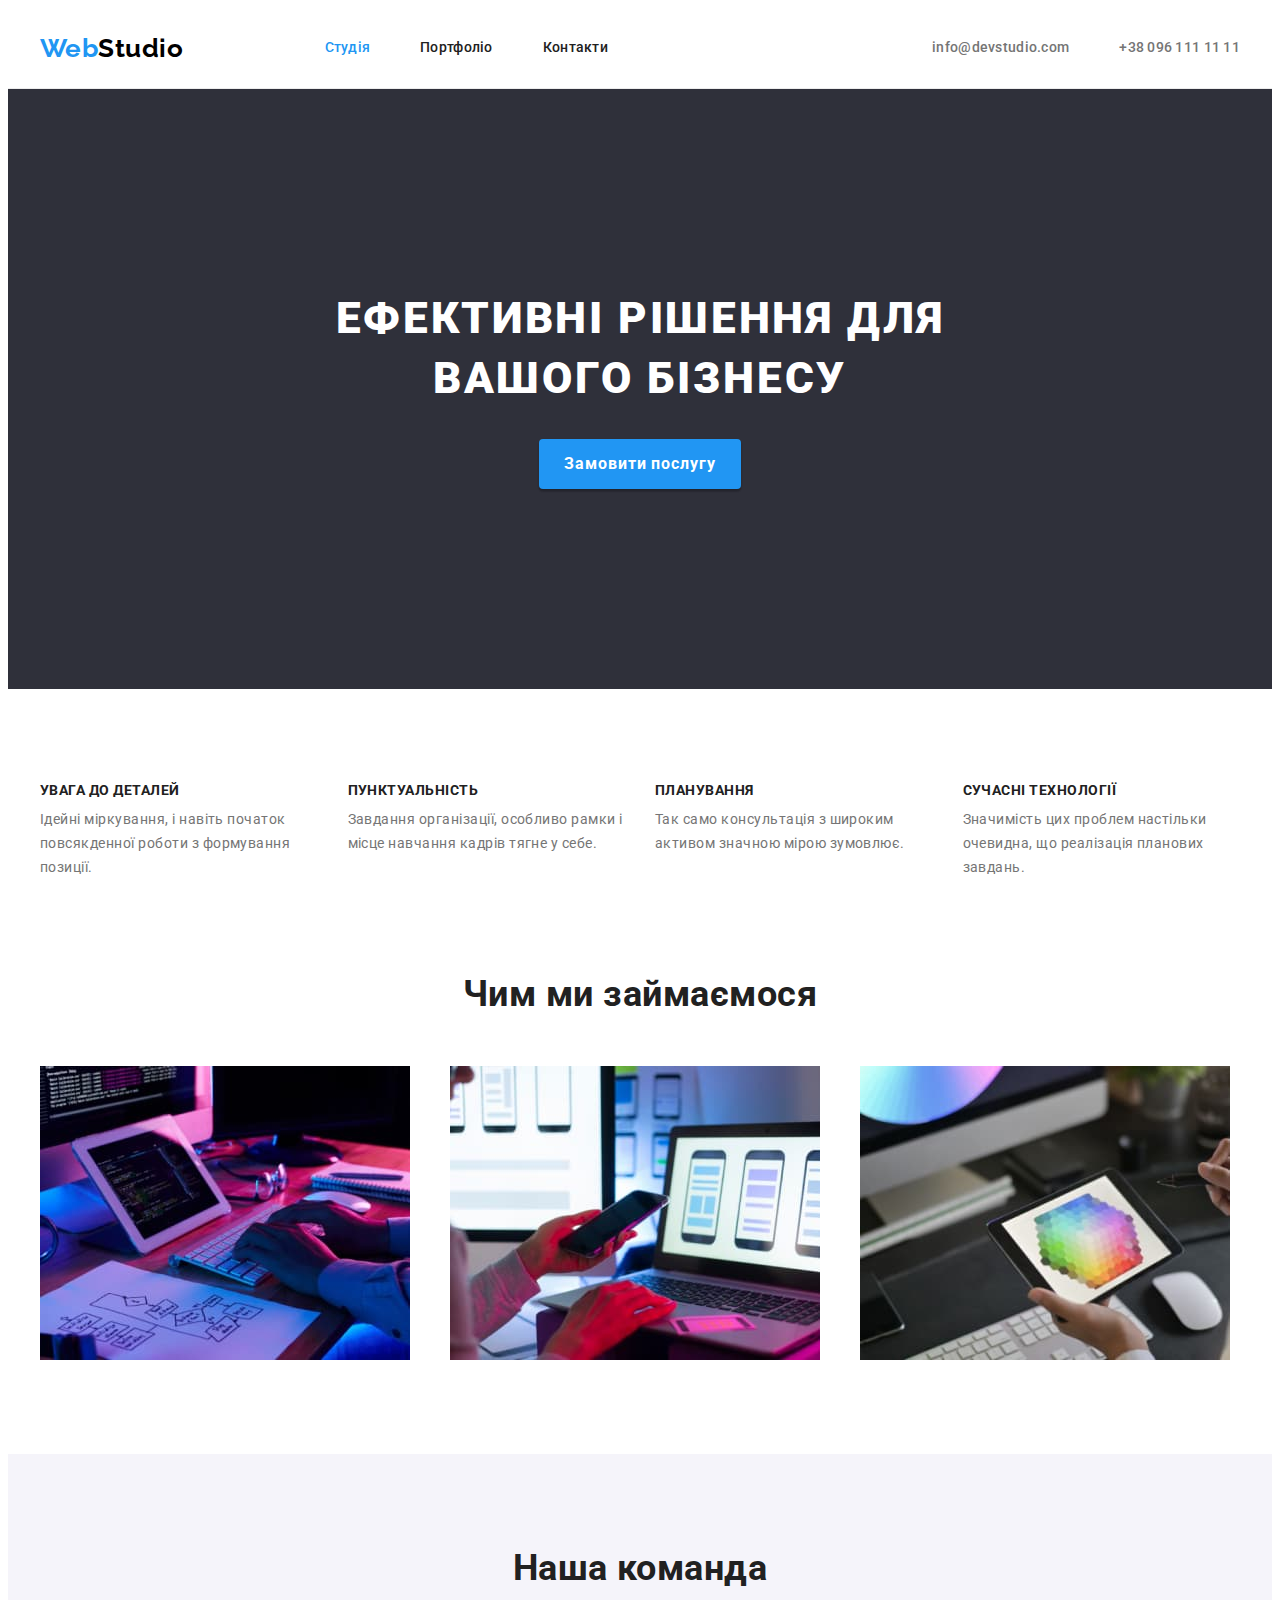
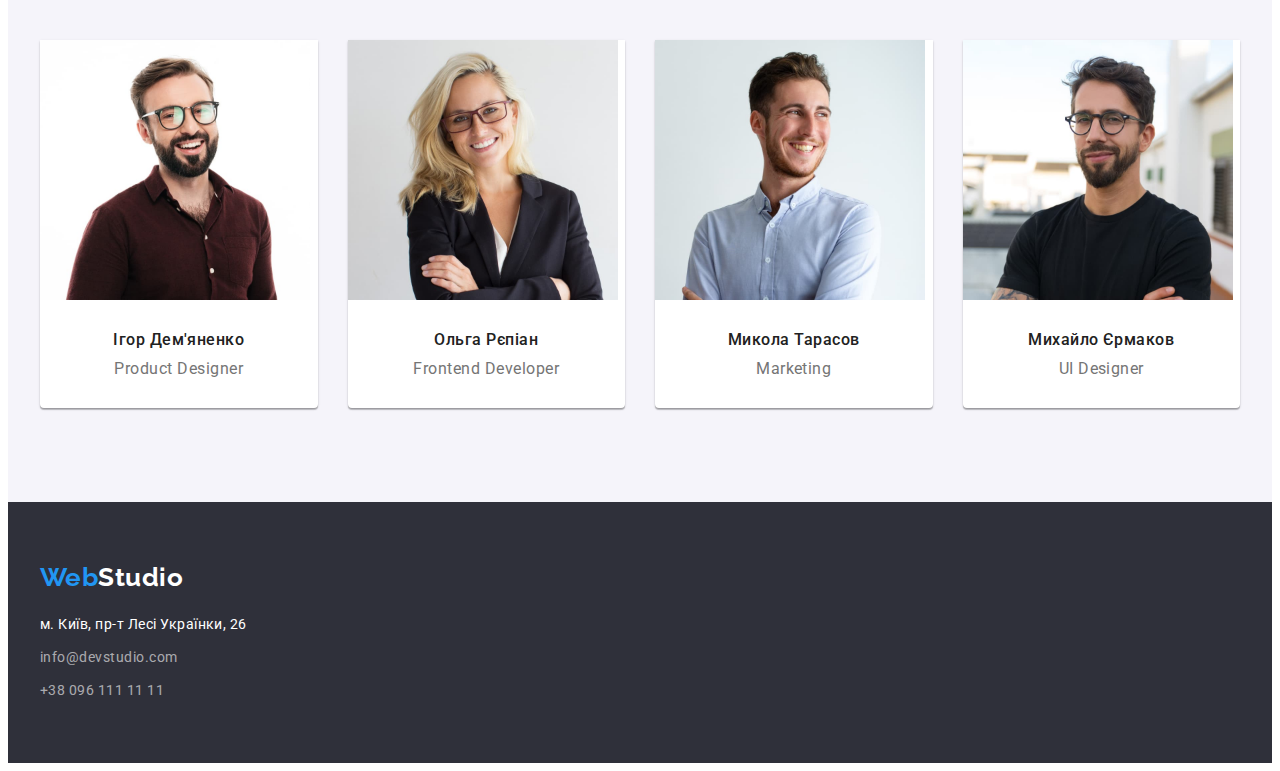
==== index.html @ 2f65e017 "Created repository" ====
<!DOCTYPE html>
<html lang="uk">
  <head>
    <meta charset="UTF-8" />
    <meta http-equiv="X-UA-Compatible" content="IE=edge" />
    <meta name="viewport" content="width=device-width, initial-scale=1.0" />
    <link rel="preconnect" href="https://fonts.googleapis.com" />
    <link rel="preconnect" href="https://fonts.gstatic.com" crossorigin />
    <link
      href="https://fonts.googleapis.com/css2?family=Raleway:wght@700&family=Roboto:wght@400;500;700;900&display=swap"
      rel="stylesheet"
    />
    <title>Студія</title>
    <link
      rel="stylesheet"
      href="https://cdnjs.cloudflare.com/ajax/libs/modern-normalize/1.1.0/modern-normalize.min.css"
      integrity="sha512-wpPYUAdjBVSE4KJnH1VR1HeZfpl1ub8YT/NKx4PuQ5NmX2tKuGu6U/JRp5y+Y8XG2tV+wKQpNHVUX03MfMFn9Q=="
      crossorigin="anonymous"
      referrerpolicy="no-referrer"
    />
    <link rel="stylesheet" href="./css/styles.css" />
  </head>
  <body>
    <header class="header">
      <div class="container page-header">
        <nav class="page-nav">
          <a href="/" class="logo"><span class="logo-start">Web</span>Studio</a>
          <ul class="site-nav list">
            <li class="item"><a href="./index.html" class="link current">Студія</a></li>
            <li class="item"><a href="./portfolio.html" class="link">Портфоліо</a></li>
            <li class="item"><a href="" class="link">Контакти</a></li>
          </ul>
        </nav>
        <ul class="contacts list">
          <li class="item">
            <a href="mailto:info@devstudio.com" class="link">info@devstudio.com</a>
          </li>
          <li class="item">
            <a href="tel:+380961111111" class="link">+38 096 111 11 11</a>
          </li>
        </ul>
      </div>
    </header>
    <main>
      <section class="hero">
        <h1 class="hero-title">Ефективні рішення для </br>вашого бізнесу</h1>
        <button type="button" class="button primary hero-btn">Замовити послугу</button>
      </section>
      <section class="section section-features">
        <div class="container">
          <h2 class="section-title visually-hidden">Наші переваги</h2>
          <ul class="features list">
            <li class="item">
              <h3 class="title">УВАГА ДО ДЕТАЛЕЙ</h3>
              <p class="text">
                Ідейні міркування, і навіть початок повсякденної роботи з формування позиції.
              </p>
            </li>
            <li class="item">
              <h3 class="title">ПУНКТУАЛЬНІСТЬ</h3>
              <p class="text">
                Завдання організації, особливо рамки і місце навчання кадрів тягне у себе.
              </p>
            </li>
            <li class="item">
              <h3 class="title">ПЛАНУВАННЯ</h3>
              <p class="text">Так само консультація з широким активом значною мірою зумовлює.</p>
            </li>
            <li class="item">
              <h3 class="title">СУЧАСНІ ТЕХНОЛОГІЇ</h3>
              <p class="text">
                Значимість цих проблем настільки очевидна, що реалізація планових завдань.
              </p>
            </li>
          </ul>
        </div>
      </section>
      <section class="section">
        <div class="container">
          <h2 class="section-title">Чим ми займаємося</h2>
          <ul class="work list">
            <li class="item">
              <img
                class="picture"
                src="./images/box-1.jpg"
                alt="Програмування"
                width="370"
                height="294"
              />
            </li>
            <li class="item">
              <img
                class="picture"
                src="./images/box-2.jpg"
                alt="Мобільні інтерфейси"
                width="370"
                height="294"
              />
            </li>
            <li class="item">
              <img
                class="picture"
                src="./images/box-3.jpg"
                alt="Палітра кольорів"
                width="370"
                height="294"
              />
            </li>
          </ul>
        </div>
      </section>
      <section class="section command">
        <div class="container">
          <h2 class="section-title">Наша команда</h2>
          <ul class="command-info list">
            <li class="item">
              <img
                class="foto"
                src="./images/photo-1.jpg"
                alt="Ігор Дем'яненко"
                width="270"
                height="260"
              />
              <div class="description">
                <h3 class="title">Ігор Дем'яненко</h3>
                <p lang="en" class="text">Product Designer</p>
              </div>
            </li>
            <li class="item">
              <img
                class="foto"
                src="./images/photo-2.jpg"
                alt="Ольга Рєпіан"
                width="270"
                height="260"
              />
              <div class="description">
                <h3 class="title">Ольга Рєпіан</h3>
                <p lang="en" class="text">Frontend Developer</p>
              </div>
            </li>
            <li class="item">
              <img
                class="foto"
                src="./images/photo-3.jpg"
                alt="Микола Тарасов"
                width="270"
                height="260"
              />
              <div class="description">
                <h3 class="title">Микола Тарасов</h3>
                <p lang="en" class="text">Marketing</p>
              </div>
            </li>
            <li class="item">
              <img
                class="foto"
                src="./images/photo-4.jpg"
                alt="Михайло Єрмаков"
                width="270"
                height="260"
              />
              <div class="description">
                <h3 class="title">Михайло Єрмаков</h3>
                <p lang="en" class="text">UI Designer</p>
              </div>
            </li>
          </ul>
        </div>
      </section>
    </main>
    <footer class="footer">
      <div class="container">
        <a href="/" class="logo"
          ><span class="logo-start">Web</span><span class="logo-end">Studio</span></a
        >
        <address class="address">
          <p class="title">м. Київ, пр-т Лесі Українки, 26</p>
          <ul class="list">
            <li class="item">
              <a href="mailto:info@devstudio.com" class="link">info@devstudio.com</a>
            </li>
            <li class="item">
              <a href="tel:+380961111111" class="link">+38 096 111 11 11</a>
            </li>
          </ul>
        </address>
      </div>
    </footer>
  </body>
</html>
---- css/styles.css ----
:root {
  --primary-text-color: #212121;
  --title-text-color: #757575;
  --accent-color: #2196F3;
  --white-color: #ffffff;
  --black-color: #000000;
  --button-color: #F5F4FA;
  --footer-color: #2F303A;
  --button-active: #188CE8;
}

body {
  color: var(--title-text-color);
  background-color: var(--white-color);
  font-family: Roboto, sans-serif;
  letter-spacing: 0.03em;
}
h1, h2, h3, h4, h5, h6, p, ul {
  margin-top: 0;
  margin-bottom: 0;
}

.container {
  margin-left: auto;
  margin-right: auto;
  padding-left: 15px;
  padding-right: 15px;
  width: 1200px;
}
.list {
  padding: 0;
  margin: 0;
  list-style: none;
}
.visually-hidden {
  position: absolute;
  white-space: nowrap;
  width: 1px;
  height: 1px;
  overflow: hidden;
  border: 0;
  padding: 0;
  clip: rect(0 0 0 0);
  clip-path: inset(50%);
  margin: -1px;
}

/* Sections */

.section {
  padding-top: 94px;
  padding-bottom: 94px;
}
.section-title {
  margin-bottom: 50px;
  color: var(--primary-text-color);
  font-weight: 700;
  font-size: 36px;
  line-height: 1.16;
  text-align: center;
}

/* Header */

.header {
  border-bottom: 1px solid #ECECEC;
}
.container.page-header {
  display: flex;
  align-items: center;
  justify-content: space-between;
}
.container > .page-nav {
  display: flex;
  justify-content: space-between;
  align-items: center;
  /* margin-right: 32px; */
  flex-basis: 50%;
}
.logo {
  color: var(--black-color);
  font-family: Raleway, sans-serif;
  font-weight: 700;
  font-size: 26px;
  line-height: 1.19;
  text-decoration: none;
}
.logo-start {
  color: var(--accent-color);
}
.logo-end {
  color: var(--white-color);
}
.site-nav.list {
  display: flex;
}
.site-nav > .item + .item {
  margin-left: 50px;
}
.site-nav > .item:last-child {
  margin-right: 32px;
}
.site-nav .link {
  display: block;
  padding-top: 32px;
  padding-bottom: 32px;

  color: var(--primary-text-color);
  font-weight: 500;
  font-size: 14px;
  line-height: 1.14;
  letter-spacing: 0.02em;
  text-decoration: none;
}
.site-nav .link:hover,
.site-nav .link:focus {
  color: var(--accent-color);
}
.site-nav .link.current {
  color: var(--accent-color);
}
.contacts.list {
  display: flex;
}
.contacts > .item + .item {
  margin-left: 50px;
}
.contacts .link {
  display: block;
  padding-top: 32px;
  padding-bottom: 32px;

  color: var(--title-text-color);
  font-weight: 500;
  font-size: 14px;
  line-height: 1.14;
  letter-spacing: 0.02em;
  text-decoration: none;
}
.contacts .link:hover,
.contacts .link:focus {
  color: var(--accent-color);
}

/* Hero */

.hero {
  padding: 200px 0;
  background-color: var(--footer-color);
  text-align: center;
}

.hero-title {
  margin-top: 0;
  margin-bottom: 30px;
  color: var(--white-color);
  background-color: var(--footer-color);
  font-weight: 900;
  font-size: 44px;
  line-height: 1.36;
  text-align: center;
  letter-spacing: 0.06em;
  text-transform: uppercase;
}

/* Features */

.section-features {
  padding-bottom: 0;
}
.features {
  display: flex;
}
.features>.item {
  flex-basis: calc((100% - 90px) / 4);
  margin-right: 30px;
}
.features>.item:nth-child(4n) {
  margin-right: 0;
}
.features .title {
  margin-bottom: 10px;
  color: var(--primary-text-color);
  font-weight: 700;
  font-size: 14px;
  line-height: 1.14;
  text-transform: uppercase;
}
.features .text {
  font-size: 14px;
  line-height: 1.71;
}

/* Work */

.work {
  display: flex;
}
.work>.item {
  flex-basis: calc((100% - 60px) / 3);
  margin-right: 30px;
}
.work>.item:nth-child(3n) {
  margin-right: 0;
}
.work .picture {
  display: block;
}


/* Command */

.command {
  background-color: var(--button-color);
}
.command-info {
  display: flex;
}
.command-info>.item {
  flex-basis: calc((100% - 90px) / 4);
  margin-right: 30px;
  background: var(--white-color);
  box-shadow: 0px 1px 3px rgba(0, 0, 0, 0.12), 0px 1px 1px rgba(0, 0, 0, 0.14), 0px 2px 1px rgba(0, 0, 0, 0.2);
  border-radius: 0px 0px 4px 4px;
}
.command-info>.item:nth-child(4n) {
  margin-right: 0;
}
.command-info .description {
  padding: 30px 0px;
}
.command-info .foto {
  display: block;
}
.command-info .title {
  margin-bottom: 10px;
  color: var(--primary-text-color);
  font-weight: 500;
  font-size: 16px;
  line-height: 1.19;
  text-align: center;
}
.command-info .text {
  font-size: 16px;
  line-height: 1.19;
  text-align: center;
}

/* Footer */

.footer {
  padding-top: 60px;
  padding-bottom: 60px;
  background-color: var(--footer-color);
}
.footer .logo {
  display: inline-block;
  margin-bottom: 20px;
}
.address .title {
  margin-bottom: 9px;
  color: var(--white-color);
  font-style: normal;
  font-size: 14px;
  line-height: 1.71;
}
.address .item {
  display: block;
}
.address .item + .item {
  margin-top: 9px;
}
.address .link {
  color: rgba(255, 255, 255, 0.6);
  font-style: normal;
  font-size: 14px;
  line-height: 1.71;
  text-decoration: none;
}
.address .link:hover,
.address .link:focus {
  color: var(--accent-color);
}


/* Button */

.button {
  font-family: inherit;
  font-weight: 500;
  font-size: 16px;
  line-height: 1.62;
  cursor: pointer;
  border: none;
  border-radius: 4px;
  padding-top: 6px;
  padding-bottom: 6px;
  text-align: center;
}
.button.primary {
  color: var(--white-color);
  background-color: var(--accent-color);
  padding-left: 25px;
  padding-right: 25px;
  box-shadow: 0px 3px 1px rgba(0, 0, 0, 0.1), 0px 1px 2px rgba(0, 0, 0, 0.08), 0px 2px 2px rgba(0, 0, 0, 0.12);
}
.button.secondary {
  color: var(--primary-text-color);
  background-color: var(--button-color);
  padding-left: 22px;
  padding-right: 22px;
}
.button.secondary:hover,
.button.secondary:focus {
  color: var(--white-color);
  background-color: var(--accent-color);
  box-shadow: 0px 3px 1px rgba(0, 0, 0, 0.1), 0px 1px 2px rgba(0, 0, 0, 0.08), 0px 2px 2px rgba(0, 0, 0, 0.12);
}
.hero-btn {
  font-weight: 700;
  font-size: 16px;
  line-height: 1.87;
  letter-spacing: 0.06em;
  padding: 10px 32px;
}
.hero-btn:hover,
.hero-btn:focus {
  background-color: #188CE8;
}

/* Filter */

.filter {
  display: flex;
  justify-content: center;
  margin-bottom: 50px;
}
.filter>.item {
  margin-right: 8px;
}
.filter>.item:nth-child(5n) {
  margin-right: 0;
}
.project {
  display: flex;
  flex-wrap: wrap;
}
.project>.item {
  flex-basis: calc((100% - 60px) / 3);
  margin-right: 30px;
  margin-bottom: 30px;
}
.project>.item:nth-child(3n) {
  margin-right: 0;
}
.project>.item:nth-last-child(-n + 3) {
  margin-bottom: 0;
}
.project .link {
  text-decoration: none;
}
.project .picture {
  display: block;
}
.project .description {
  padding: 20px 24px;
  border-right: 1px solid #eeeeee;
  border-bottom: 1px solid #eeeeee;
  border-left: 1px solid #eeeeee;
  /* border: 1px solid #EEEEEE; */
}
.project .title {
  margin-bottom: 4px;
  color: var(--primary-text-color);
  font-weight: 700;
  font-size: 18px;
  line-height: 2;
  letter-spacing: 0.06em;
}
.project .product {
  color: var(--title-text-color);
  font-size: 16px;
  line-height: 1.87;
}
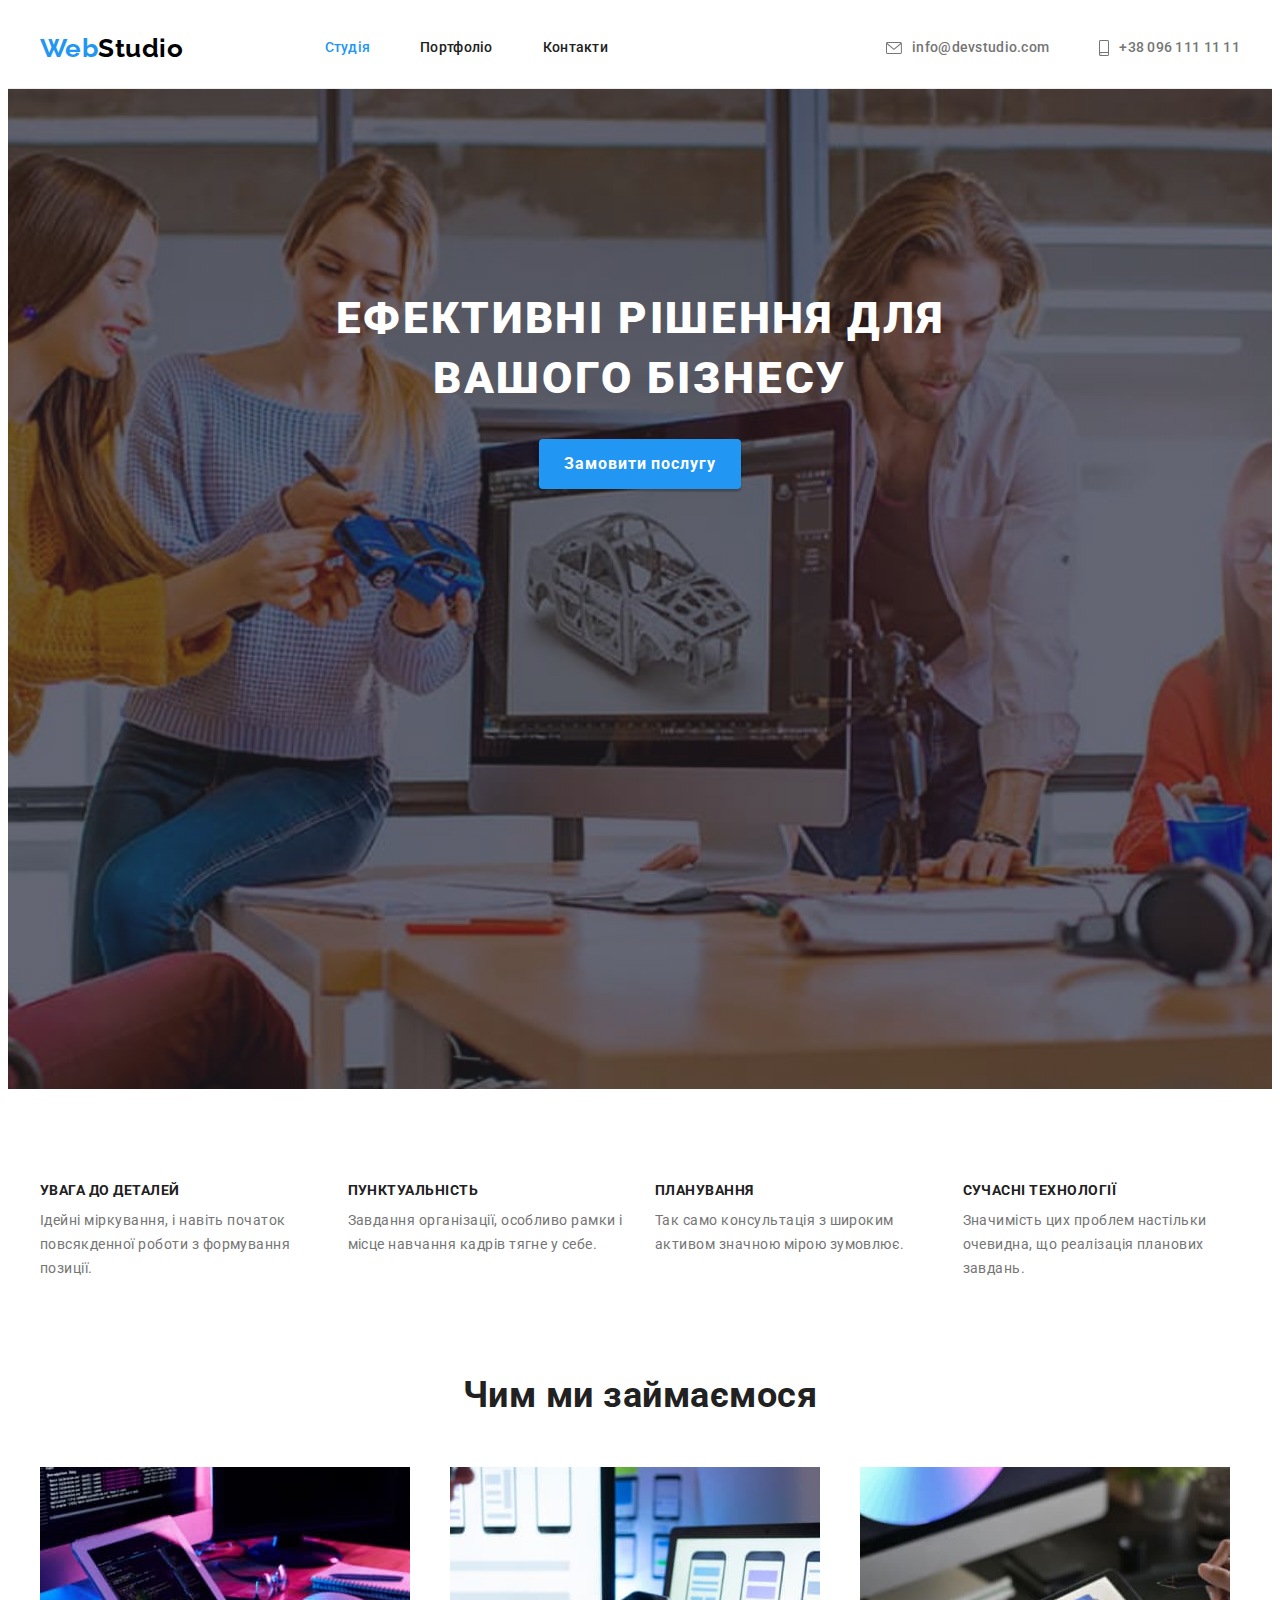
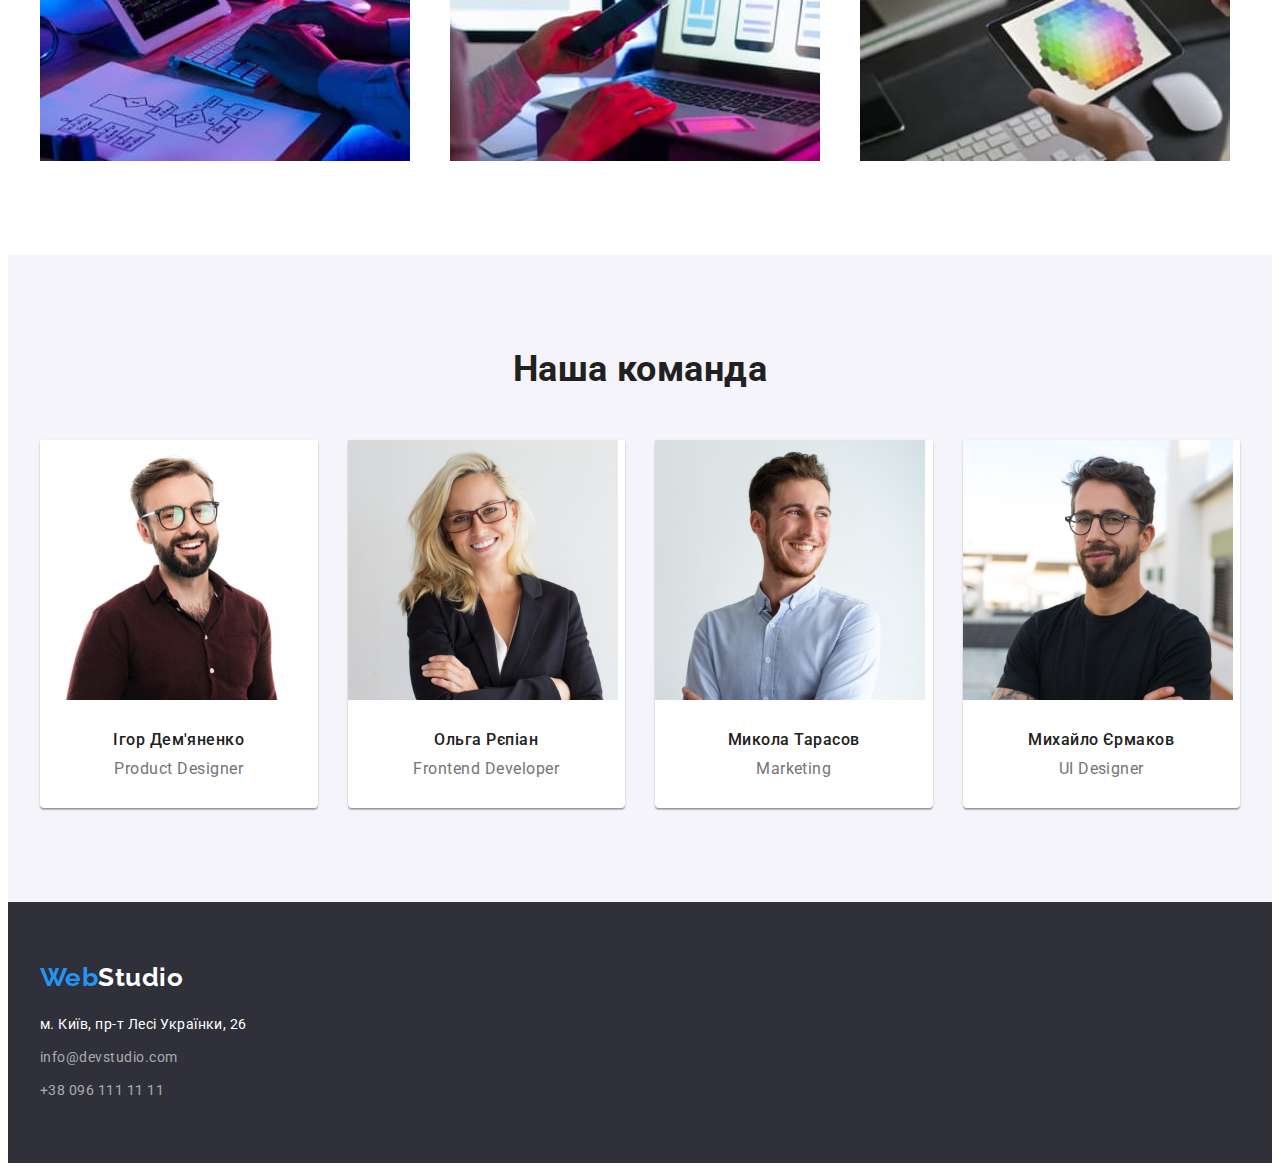
==== commit fa2c979e: "add svg header" ====
--- a/index.html
+++ b/index.html
@@ -33,10 +33,16 @@
         </nav>
         <ul class="contacts list">
           <li class="item">
-            <a href="mailto:info@devstudio.com" class="link">info@devstudio.com</a>
+            <a href="mailto:info@devstudio.com" class="link">
+              <svg class="item-icon" width="16" height="12">
+                <use href="./images/symbol-defs.svg#envelope"></use>
+              </svg>info@devstudio.com</a>
           </li>
           <li class="item">
-            <a href="tel:+380961111111" class="link">+38 096 111 11 11</a>
+            <a href="tel:+380961111111" class="link">
+              <svg class="item-icon" width="10" height="16">
+                <use href="./images/symbol-defs.svg#smartphone"></use>
+              </svg>+38 096 111 11 11</a>
           </li>
         </ul>
       </div>
--- a/css/styles.css
+++ b/css/styles.css
@@ -126,9 +126,10 @@
   margin-left: 50px;
 }
 .contacts .link {
-  display: block;
+  display: flex;
   padding-top: 32px;
   padding-bottom: 32px;
+  align-items: center;
 
   color: var(--title-text-color);
   font-weight: 500;
@@ -141,10 +142,26 @@
 .contacts .link:focus {
   color: var(--accent-color);
 }
+.item-icon {
+  margin-right: 10px;
+  fill: var(--title-text-color);
+}
+.item-icon:hover,
+.item-icon:focus {
+  fill: var(--accent-color);
+}
 
 /* Hero */
 
 .hero {
+  max-width: 1600px;
+  height: 600px;
+  margin-left: auto;
+  margin-right: auto;
+  background-image: linear-gradient(to right, rgba(47, 48, 58, 0.4), rgba(47, 48, 58, 0.4)), url(../images/hero-bg.jpg);
+  background-repeat: no-repeat;
+  background-position: center;
+  background-size: cover;
   padding: 200px 0;
   background-color: var(--footer-color);
   text-align: center;
@@ -154,7 +171,6 @@
   margin-top: 0;
   margin-bottom: 30px;
   color: var(--white-color);
-  background-color: var(--footer-color);
   font-weight: 900;
   font-size: 44px;
   line-height: 1.36;
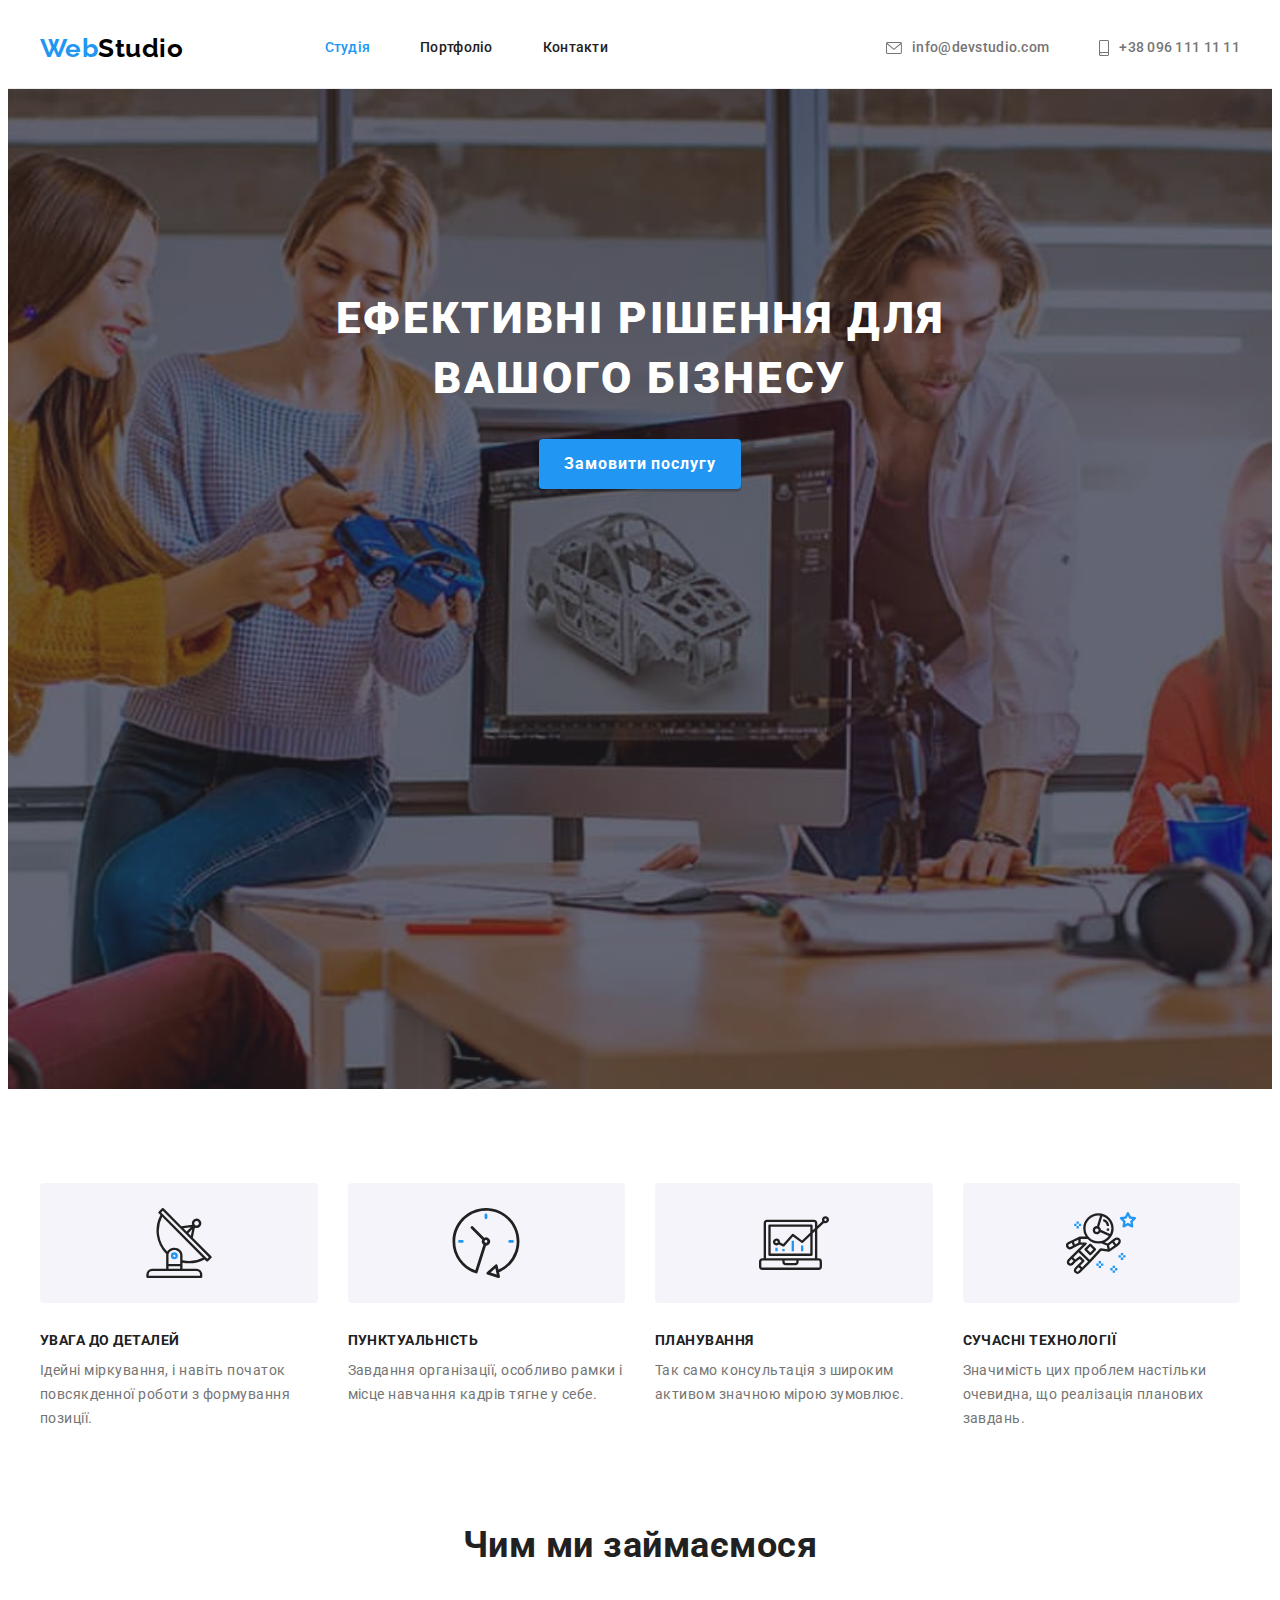
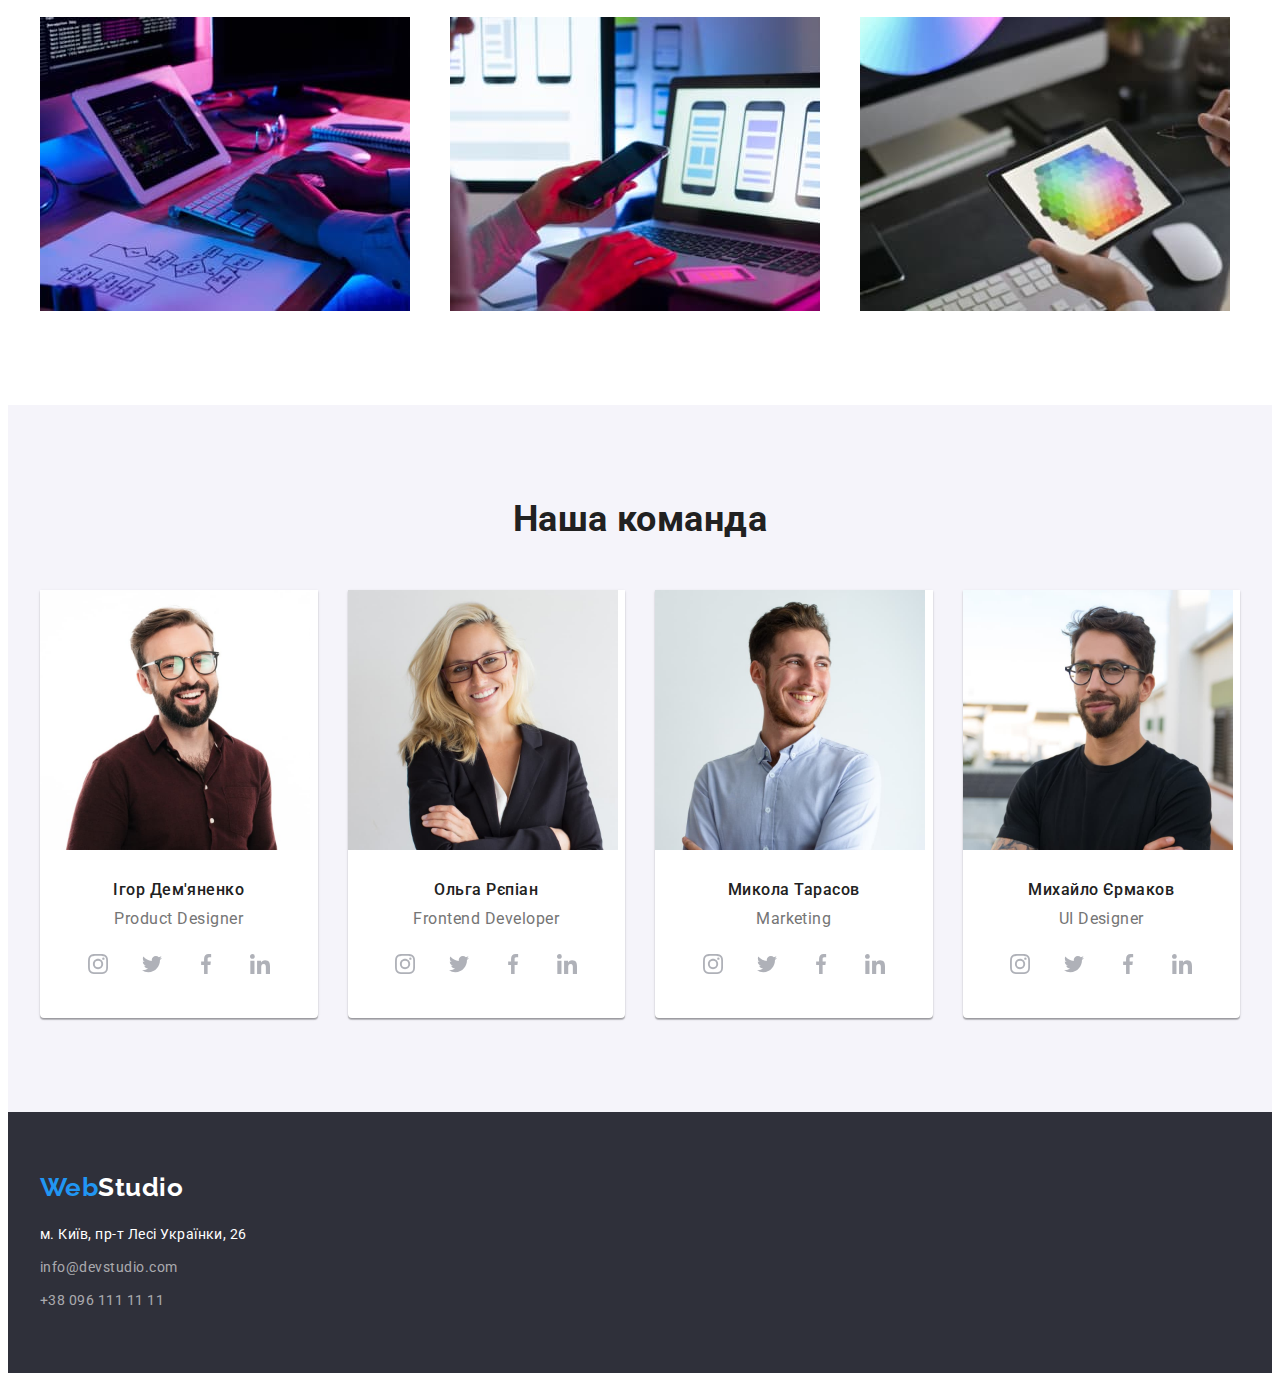
==== commit 794862ba: "add sical" ====
--- a/index.html
+++ b/index.html
@@ -34,13 +34,13 @@
         <ul class="contacts list">
           <li class="item">
             <a href="mailto:info@devstudio.com" class="link">
-              <svg class="item-icon" width="16" height="12">
+              <svg class="icon" width="16" height="12">
                 <use href="./images/symbol-defs.svg#envelope"></use>
               </svg>info@devstudio.com</a>
           </li>
           <li class="item">
             <a href="tel:+380961111111" class="link">
-              <svg class="item-icon" width="10" height="16">
+              <svg class="icon" width="10" height="16">
                 <use href="./images/symbol-defs.svg#smartphone"></use>
               </svg>+38 096 111 11 11</a>
           </li>
@@ -57,22 +57,42 @@
           <h2 class="section-title visually-hidden">Наші переваги</h2>
           <ul class="features list">
             <li class="item">
+              <div class="icon-bg">
+                <svg class="icon" width="70" height="70">
+                  <use href="./images/symbol-defs.svg#antenna"></use>
+                </svg>
+              </div>
               <h3 class="title">УВАГА ДО ДЕТАЛЕЙ</h3>
               <p class="text">
                 Ідейні міркування, і навіть початок повсякденної роботи з формування позиції.
               </p>
             </li>
             <li class="item">
+              <div class="icon-bg">
+                <svg class="icon" width="70" height="70">
+                  <use href="./images/symbol-defs.svg#clock"></use>
+                </svg>
+              </div>
               <h3 class="title">ПУНКТУАЛЬНІСТЬ</h3>
               <p class="text">
                 Завдання організації, особливо рамки і місце навчання кадрів тягне у себе.
               </p>
             </li>
             <li class="item">
+              <div class="icon-bg">
+                <svg class="icon" width="70" height="70">
+                  <use href="./images/symbol-defs.svg#diagram"></use>
+                </svg>
+              </div>
               <h3 class="title">ПЛАНУВАННЯ</h3>
               <p class="text">Так само консультація з широким активом значною мірою зумовлює.</p>
             </li>
             <li class="item">
+              <div class="icon-bg">
+                <svg class="icon" width="70" height="70">
+                  <use href="./images/symbol-defs.svg#astronaut"></use>
+                </svg>
+              </div>
               <h3 class="title">СУЧАСНІ ТЕХНОЛОГІЇ</h3>
               <p class="text">
                 Значимість цих проблем настільки очевидна, що реалізація планових завдань.
@@ -130,6 +150,42 @@
               <div class="description">
                 <h3 class="title">Ігор Дем'яненко</h3>
                 <p lang="en" class="text">Product Designer</p>
+                <ul class="social list">
+                  <li class="item">
+                    <a href="#">
+                      <svg class="icon" width="20" height="20">
+                        <use href="./images/symbol-defs.svg#instagram"></use>
+                      </svg>
+                    </a>
+                  </li>
+                  <li class="item">
+                    <a href="#">
+                      <div class="bg-icon">
+                        <svg class="icon" width="20" height="20">
+                          <use href="./images/symbol-defs.svg#twitter"></use>
+                        </svg>
+                      </div>
+                    </a>
+                  </li>
+                  <li class="item">
+                    <a href="#">
+                      <div class="bg-icon">
+                        <svg class="icon" width="20" height="20">
+                          <use href="./images/symbol-defs.svg#facebook"></use>
+                        </svg>
+                      </div>
+                    </a>
+                  </li>
+                  <li class="item">
+                    <a href="#">
+                      <div class="bg-icon">
+                        <svg class="icon" width="20" height="20">
+                          <use href="./images/symbol-defs.svg#linkedin"></use>
+                        </svg>
+                      </div>
+                    </a>
+                  </li>
+                </ul>
               </div>
             </li>
             <li class="item">
@@ -143,6 +199,42 @@
               <div class="description">
                 <h3 class="title">Ольга Рєпіан</h3>
                 <p lang="en" class="text">Frontend Developer</p>
+                <ul class="social list">
+                  <li class="item">
+                    <a href="#">
+                      <svg class="icon" width="20" height="20">
+                        <use href="./images/symbol-defs.svg#instagram"></use>
+                      </svg>
+                    </a>
+                  </li>
+                  <li class="item">
+                    <a href="#">
+                      <div class="bg-icon">
+                        <svg class="icon" width="20" height="20">
+                          <use href="./images/symbol-defs.svg#twitter"></use>
+                        </svg>
+                      </div>
+                    </a>
+                  </li>
+                  <li class="item">
+                    <a href="#">
+                      <div class="bg-icon">
+                        <svg class="icon" width="20" height="20">
+                          <use href="./images/symbol-defs.svg#facebook"></use>
+                        </svg>
+                      </div>
+                    </a>
+                  </li>
+                  <li class="item">
+                    <a href="#">
+                      <div class="bg-icon">
+                        <svg class="icon" width="20" height="20">
+                          <use href="./images/symbol-defs.svg#linkedin"></use>
+                        </svg>
+                      </div>
+                    </a>
+                  </li>
+                </ul>
               </div>
             </li>
             <li class="item">
@@ -156,6 +248,42 @@
               <div class="description">
                 <h3 class="title">Микола Тарасов</h3>
                 <p lang="en" class="text">Marketing</p>
+                <ul class="social list">
+                  <li class="item">
+                    <a href="#">
+                      <svg class="icon" width="20" height="20">
+                        <use href="./images/symbol-defs.svg#instagram"></use>
+                      </svg>
+                    </a>
+                  </li>
+                  <li class="item">
+                    <a href="#">
+                      <div class="bg-icon">
+                        <svg class="icon" width="20" height="20">
+                          <use href="./images/symbol-defs.svg#twitter"></use>
+                        </svg>
+                      </div>
+                    </a>
+                  </li>
+                  <li class="item">
+                    <a href="#">
+                      <div class="bg-icon">
+                        <svg class="icon" width="20" height="20">
+                          <use href="./images/symbol-defs.svg#facebook"></use>
+                        </svg>
+                      </div>
+                    </a>
+                  </li>
+                  <li class="item">
+                    <a href="#">
+                      <div class="bg-icon">
+                        <svg class="icon" width="20" height="20">
+                          <use href="./images/symbol-defs.svg#linkedin"></use>
+                        </svg>
+                      </div>
+                    </a>
+                  </li>
+                </ul>
               </div>
             </li>
             <li class="item">
@@ -169,6 +297,42 @@
               <div class="description">
                 <h3 class="title">Михайло Єрмаков</h3>
                 <p lang="en" class="text">UI Designer</p>
+                <ul class="social list">
+                  <li class="item">
+                    <a href="#">
+                      <svg class="icon" width="20" height="20">
+                        <use href="./images/symbol-defs.svg#instagram"></use>
+                      </svg>
+                    </a>
+                  </li>
+                  <li class="item">
+                    <a href="#">
+                      <div class="bg-icon">
+                        <svg class="icon" width="20" height="20">
+                          <use href="./images/symbol-defs.svg#twitter"></use>
+                        </svg>
+                      </div>
+                    </a>
+                  </li>
+                  <li class="item">
+                    <a href="#">
+                      <div class="bg-icon">
+                        <svg class="icon" width="20" height="20">
+                          <use href="./images/symbol-defs.svg#facebook"></use>
+                        </svg>
+                      </div>
+                    </a>
+                  </li>
+                  <li class="item">
+                    <a href="#">
+                      <div class="bg-icon">
+                        <svg class="icon" width="20" height="20">
+                          <use href="./images/symbol-defs.svg#linkedin"></use>
+                        </svg>
+                      </div>
+                    </a>
+                  </li>
+                </ul>
               </div>
             </li>
           </ul>
--- a/css/styles.css
+++ b/css/styles.css
@@ -7,6 +7,7 @@
   --button-color: #F5F4FA;
   --footer-color: #2F303A;
   --button-active: #188CE8;
+  --icon-color: #AFB1B8;
 }
 
 body {
@@ -142,12 +143,12 @@
 .contacts .link:focus {
   color: var(--accent-color);
 }
-.item-icon {
+.icon {
   margin-right: 10px;
   fill: var(--title-text-color);
 }
-.item-icon:hover,
-.item-icon:focus {
+.link .icon:hover,
+.link .icon:focus {
   fill: var(--accent-color);
 }
 
@@ -194,6 +195,19 @@
 .features>.item:nth-child(4n) {
   margin-right: 0;
 }
+.features .icon-bg {
+  display: flex;
+  justify-content: center;
+  padding-top: 25px;
+  padding-bottom: 25px;
+  margin-bottom: 30px;
+  border-radius: 4px;
+  background-color: var(--button-color);
+}
+.features .icon {
+  display: inline-block;
+  margin-right: 0;
+}
 .features .title {
   margin-bottom: 10px;
   color: var(--primary-text-color);
@@ -257,11 +271,40 @@
   text-align: center;
 }
 .command-info .text {
+  margin-bottom: 16px;
   font-size: 16px;
   line-height: 1.19;
   text-align: center;
 }
-
+.social {
+  display: flex;
+  justify-content: center;
+}
+.social>.item {
+  display: flex;
+  justify-content: center;
+  align-items: center;
+  width: 44px;
+  height: 44px;
+  margin-right: 10px;
+}
+.social>.item:nth-child(4n) {
+  margin-right: 0;
+}
+.social>.item:hover,
+.social>.item:focus {
+  background-color: var(--accent-color);
+  border-radius: 75px;
+  cursor: pointer;
+}
+.social .icon {
+  fill: var(--icon-color);
+  margin: 0;
+}
+.social .icon:hover,
+.social .icon:focus {
+  fill: var(--white-color);
+}
 /* Footer */
 
 .footer {
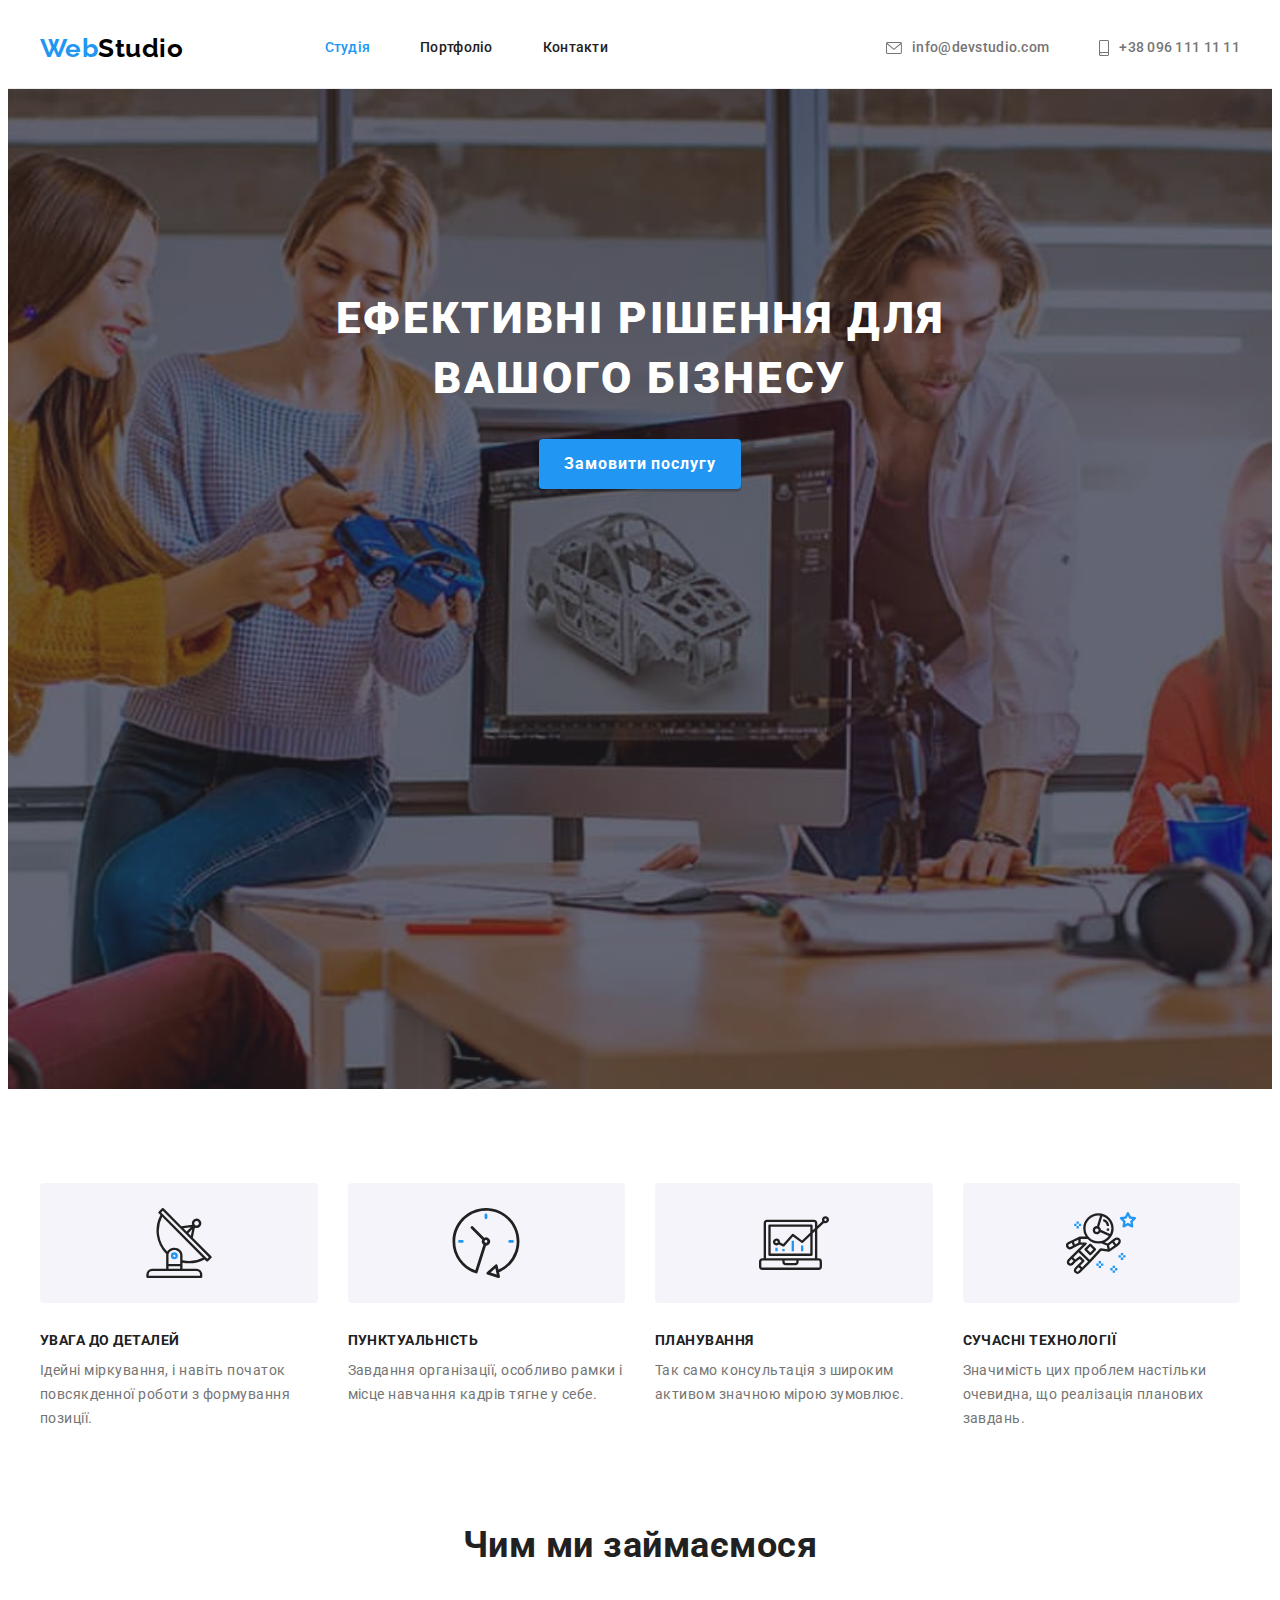
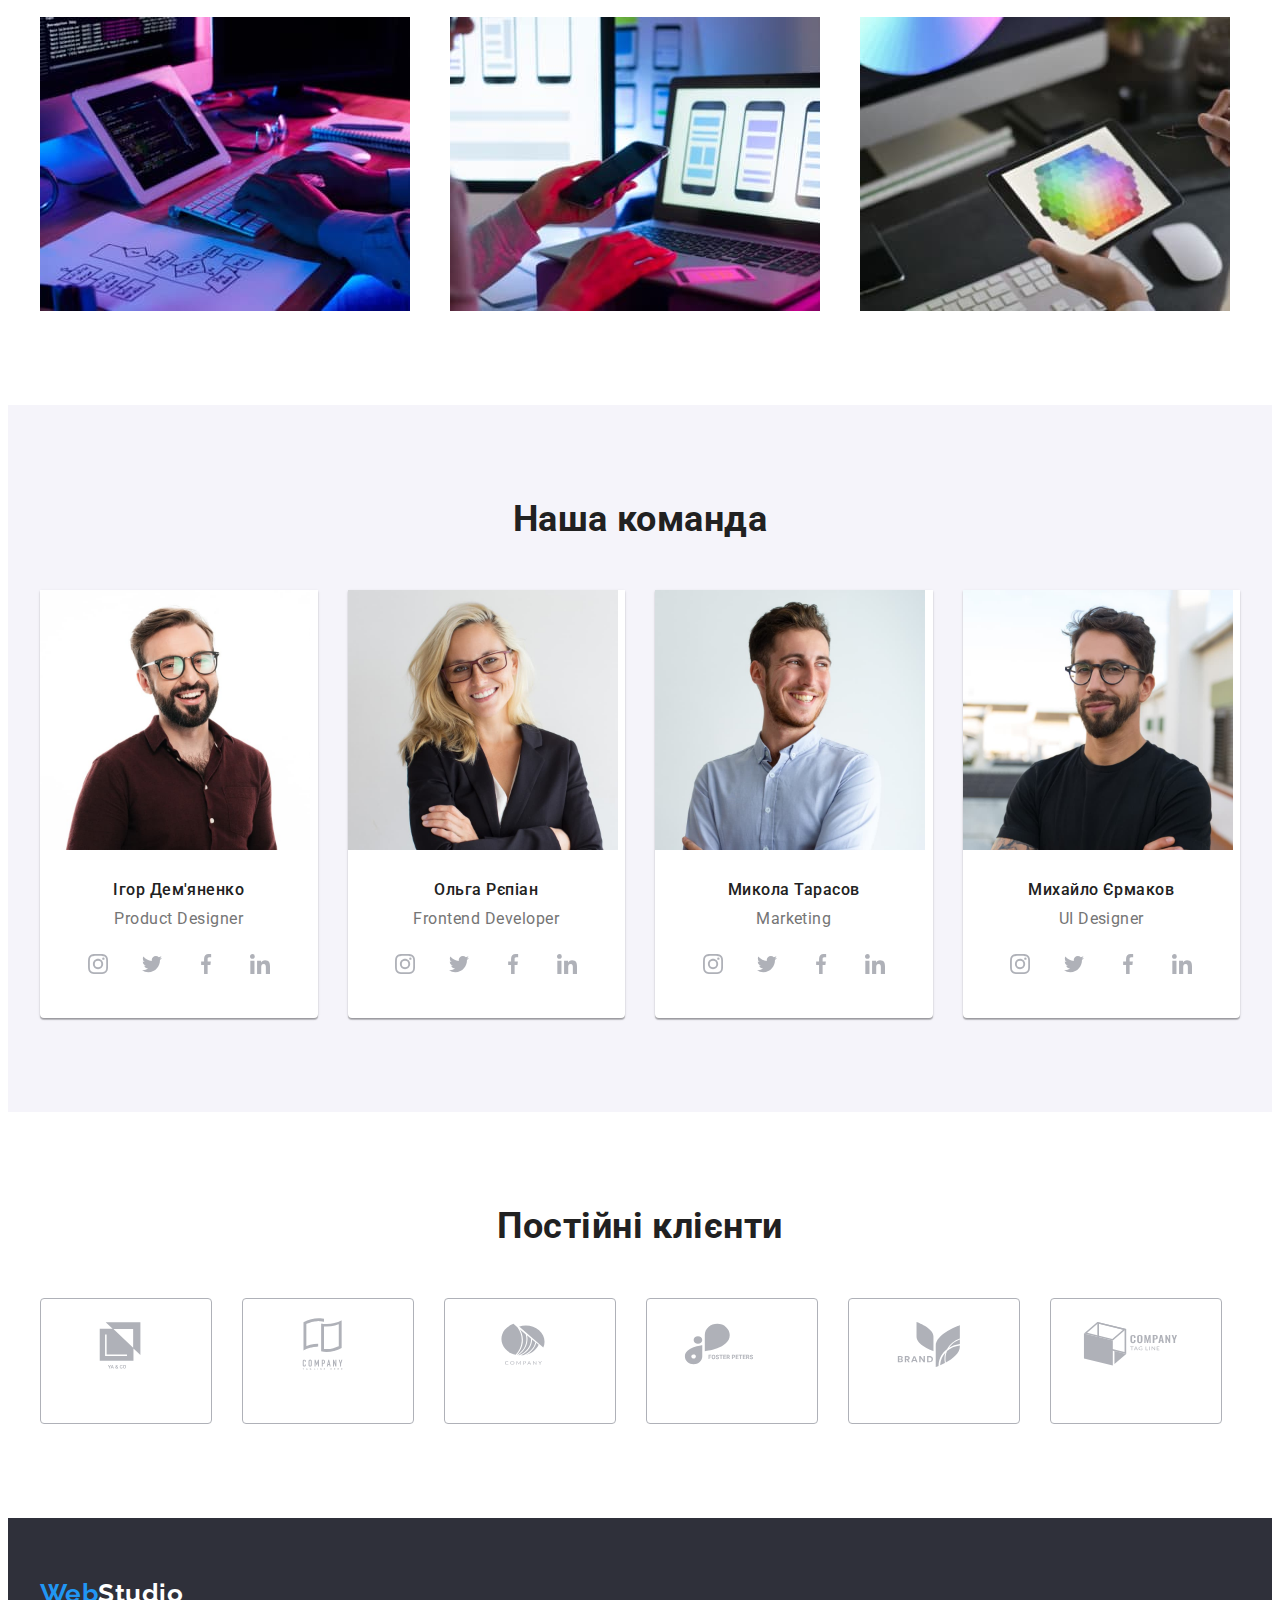
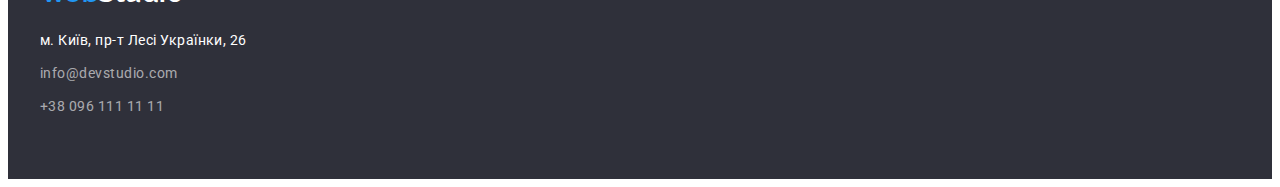
==== commit 572ba937: "add section clients" ====
--- a/index.html
+++ b/index.html
@@ -49,7 +49,7 @@
     </header>
     <main>
       <section class="hero">
-        <h1 class="hero-title">Ефективні рішення для </br>вашого бізнесу</h1>
+        <h1 class="hero-title">Ефективні рішення для</br>вашого бізнесу</h1>
         <button type="button" class="button primary hero-btn">Замовити послугу</button>
       </section>
       <section class="section section-features">
@@ -334,6 +334,55 @@
                   </li>
                 </ul>
               </div>
+            </li>
+          </ul>
+        </div>
+      </section>
+      <section class="section clients">
+        <div class="container">
+          <h2 class="section-title">Постійні клієнти</h2>
+          <ul class="clients-list list">
+            <li class="item">
+              <a href="#">
+                <svg class="icon" width="106" height="60">
+                  <use href="./images/symbol-defs.svg#client-1"></use>
+                </svg>
+              </a>
+            </li>
+            <li class="item">
+              <a href="#">
+                <svg class="icon" width="106" height="60">
+                  <use href="./images/symbol-defs.svg#client-2"></use>
+                </svg>
+              </a>
+            </li>
+            <li class="item">
+              <a href="#">
+                <svg class="icon" width="106" height="60">
+                  <use href="./images/symbol-defs.svg#client-3"></use>
+                </svg>
+              </a>
+            </li>
+            <li class="item">
+              <a href="#">
+                <svg class="icon" width="106" height="60">
+                  <use href="./images/symbol-defs.svg#client-4"></use>
+                </svg>
+              </a>
+            </li>
+            <li class="item">
+              <a href="#">
+                <svg class="icon" width="106" height="60">
+                  <use href="./images/symbol-defs.svg#client-5"></use>
+                </svg>
+              </a>
+            </li>
+            <li class="item">
+              <a href="#">
+                <svg class="icon" width="106" height="60">
+                  <use href="./images/symbol-defs.svg#client-6"></use>
+                </svg>
+              </a>
             </li>
           </ul>
         </div>
--- a/css/styles.css
+++ b/css/styles.css
@@ -305,6 +305,39 @@
 .social .icon:focus {
   fill: var(--white-color);
 }
+
+/* Clients */
+
+.clients-list {
+  display: flex;
+}
+.clients-list>.item {
+  display: flex;
+  justify-content: center;
+  padding-top: 16px;
+  padding-bottom: 16px;
+  margin-right: 30px;
+  width: 170px;
+  height: 92px;
+  border: 1px solid var(--icon-color);
+  border-radius: 4px;
+}
+.clients-list>.item:nth-child(6n) {
+  margin-right: 0;
+}
+.clients-list>.item:hover,
+.clients-list>.item:focus {
+  border-color: var(--accent-color);
+  cursor: pointer;
+}
+.clients-list .icon {
+  fill: var(--icon-color);
+}
+.clients-list .icon:hover,
+.clients-list .icon:focus {
+  fill: var(--accent-color);
+}
+
 /* Footer */
 
 .footer {
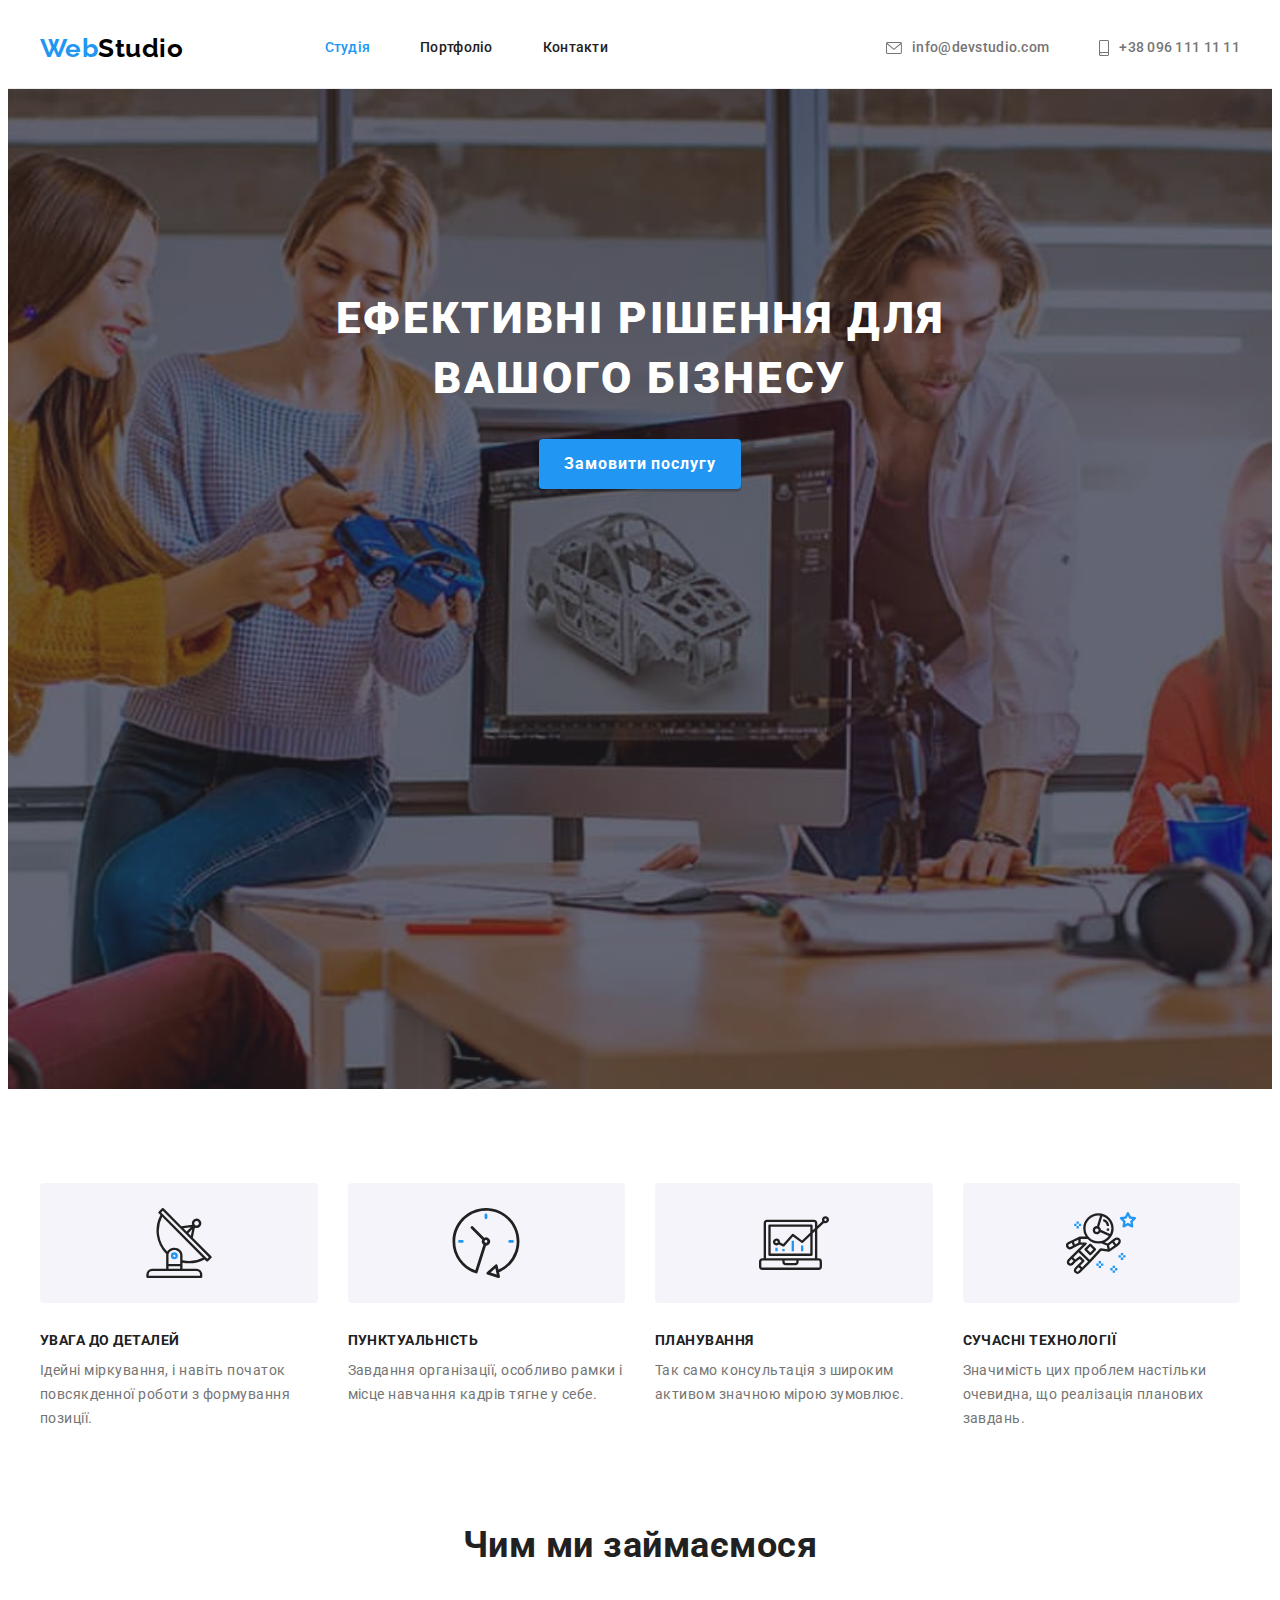
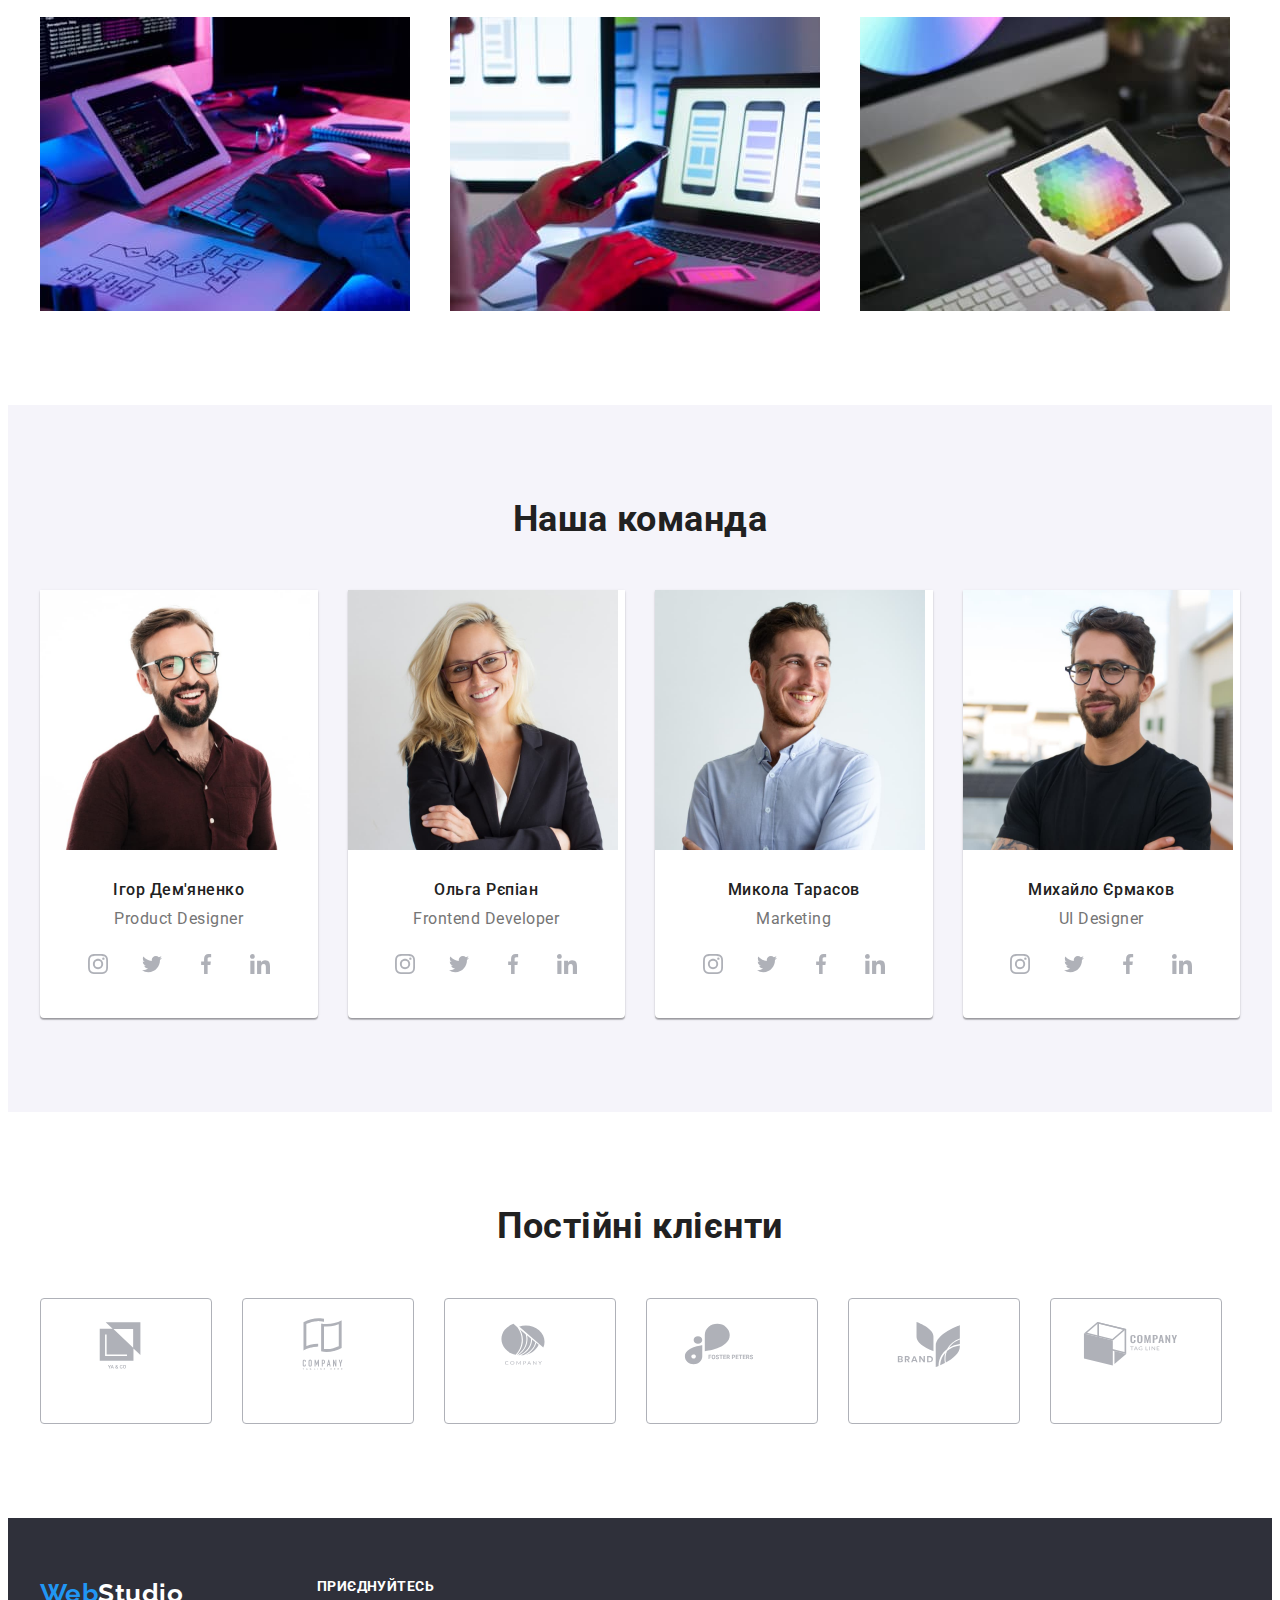
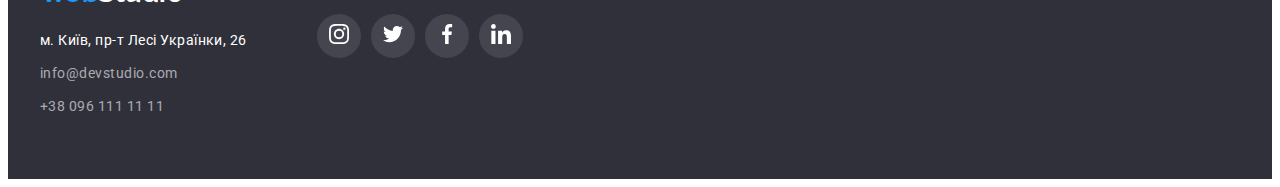
==== commit 77e5c083: "add footer social" ====
--- a/index.html
+++ b/index.html
@@ -35,13 +35,13 @@
           <li class="item">
             <a href="mailto:info@devstudio.com" class="link">
               <svg class="icon" width="16" height="12">
-                <use href="./images/symbol-defs.svg#envelope"></use>
+                <use href="./images/icons.svg#envelope"></use>
               </svg>info@devstudio.com</a>
           </li>
           <li class="item">
             <a href="tel:+380961111111" class="link">
               <svg class="icon" width="10" height="16">
-                <use href="./images/symbol-defs.svg#smartphone"></use>
+                <use href="./images/icons.svg#smartphone"></use>
               </svg>+38 096 111 11 11</a>
           </li>
         </ul>
@@ -59,7 +59,7 @@
             <li class="item">
               <div class="icon-bg">
                 <svg class="icon" width="70" height="70">
-                  <use href="./images/symbol-defs.svg#antenna"></use>
+                  <use href="./images/icons.svg#antenna"></use>
                 </svg>
               </div>
               <h3 class="title">УВАГА ДО ДЕТАЛЕЙ</h3>
@@ -70,7 +70,7 @@
             <li class="item">
               <div class="icon-bg">
                 <svg class="icon" width="70" height="70">
-                  <use href="./images/symbol-defs.svg#clock"></use>
+                  <use href="./images/icons.svg#clock"></use>
                 </svg>
               </div>
               <h3 class="title">ПУНКТУАЛЬНІСТЬ</h3>
@@ -81,7 +81,7 @@
             <li class="item">
               <div class="icon-bg">
                 <svg class="icon" width="70" height="70">
-                  <use href="./images/symbol-defs.svg#diagram"></use>
+                  <use href="./images/icons.svg#diagram"></use>
                 </svg>
               </div>
               <h3 class="title">ПЛАНУВАННЯ</h3>
@@ -90,7 +90,7 @@
             <li class="item">
               <div class="icon-bg">
                 <svg class="icon" width="70" height="70">
-                  <use href="./images/symbol-defs.svg#astronaut"></use>
+                  <use href="./images/icons.svg#astronaut"></use>
                 </svg>
               </div>
               <h3 class="title">СУЧАСНІ ТЕХНОЛОГІЇ</h3>
@@ -154,7 +154,7 @@
                   <li class="item">
                     <a href="#">
                       <svg class="icon" width="20" height="20">
-                        <use href="./images/symbol-defs.svg#instagram"></use>
+                        <use href="./images/icons.svg#instagram"></use>
                       </svg>
                     </a>
                   </li>
@@ -162,25 +162,25 @@
                     <a href="#">
                       <div class="bg-icon">
                         <svg class="icon" width="20" height="20">
-                          <use href="./images/symbol-defs.svg#twitter"></use>
-                        </svg>
-                      </div>
-                    </a>
-                  </li>
-                  <li class="item">
-                    <a href="#">
-                      <div class="bg-icon">
-                        <svg class="icon" width="20" height="20">
-                          <use href="./images/symbol-defs.svg#facebook"></use>
-                        </svg>
-                      </div>
-                    </a>
-                  </li>
-                  <li class="item">
-                    <a href="#">
-                      <div class="bg-icon">
-                        <svg class="icon" width="20" height="20">
-                          <use href="./images/symbol-defs.svg#linkedin"></use>
+                          <use href="./images/icons.svg#twitter"></use>
+                        </svg>
+                      </div>
+                    </a>
+                  </li>
+                  <li class="item">
+                    <a href="#">
+                      <div class="bg-icon">
+                        <svg class="icon" width="20" height="20">
+                          <use href="./images/icons.svg#facebook"></use>
+                        </svg>
+                      </div>
+                    </a>
+                  </li>
+                  <li class="item">
+                    <a href="#">
+                      <div class="bg-icon">
+                        <svg class="icon" width="20" height="20">
+                          <use href="./images/icons.svg#linkedin"></use>
                         </svg>
                       </div>
                     </a>
@@ -203,7 +203,7 @@
                   <li class="item">
                     <a href="#">
                       <svg class="icon" width="20" height="20">
-                        <use href="./images/symbol-defs.svg#instagram"></use>
+                        <use href="./images/icons.svg#instagram"></use>
                       </svg>
                     </a>
                   </li>
@@ -211,25 +211,25 @@
                     <a href="#">
                       <div class="bg-icon">
                         <svg class="icon" width="20" height="20">
-                          <use href="./images/symbol-defs.svg#twitter"></use>
-                        </svg>
-                      </div>
-                    </a>
-                  </li>
-                  <li class="item">
-                    <a href="#">
-                      <div class="bg-icon">
-                        <svg class="icon" width="20" height="20">
-                          <use href="./images/symbol-defs.svg#facebook"></use>
-                        </svg>
-                      </div>
-                    </a>
-                  </li>
-                  <li class="item">
-                    <a href="#">
-                      <div class="bg-icon">
-                        <svg class="icon" width="20" height="20">
-                          <use href="./images/symbol-defs.svg#linkedin"></use>
+                          <use href="./images/icons.svg#twitter"></use>
+                        </svg>
+                      </div>
+                    </a>
+                  </li>
+                  <li class="item">
+                    <a href="#">
+                      <div class="bg-icon">
+                        <svg class="icon" width="20" height="20">
+                          <use href="./images/icons.svg#facebook"></use>
+                        </svg>
+                      </div>
+                    </a>
+                  </li>
+                  <li class="item">
+                    <a href="#">
+                      <div class="bg-icon">
+                        <svg class="icon" width="20" height="20">
+                          <use href="./images/icons.svg#linkedin"></use>
                         </svg>
                       </div>
                     </a>
@@ -252,7 +252,7 @@
                   <li class="item">
                     <a href="#">
                       <svg class="icon" width="20" height="20">
-                        <use href="./images/symbol-defs.svg#instagram"></use>
+                        <use href="./images/icons.svg#instagram"></use>
                       </svg>
                     </a>
                   </li>
@@ -260,25 +260,25 @@
                     <a href="#">
                       <div class="bg-icon">
                         <svg class="icon" width="20" height="20">
-                          <use href="./images/symbol-defs.svg#twitter"></use>
-                        </svg>
-                      </div>
-                    </a>
-                  </li>
-                  <li class="item">
-                    <a href="#">
-                      <div class="bg-icon">
-                        <svg class="icon" width="20" height="20">
-                          <use href="./images/symbol-defs.svg#facebook"></use>
-                        </svg>
-                      </div>
-                    </a>
-                  </li>
-                  <li class="item">
-                    <a href="#">
-                      <div class="bg-icon">
-                        <svg class="icon" width="20" height="20">
-                          <use href="./images/symbol-defs.svg#linkedin"></use>
+                          <use href="./images/icons.svg#twitter"></use>
+                        </svg>
+                      </div>
+                    </a>
+                  </li>
+                  <li class="item">
+                    <a href="#">
+                      <div class="bg-icon">
+                        <svg class="icon" width="20" height="20">
+                          <use href="./images/icons.svg#facebook"></use>
+                        </svg>
+                      </div>
+                    </a>
+                  </li>
+                  <li class="item">
+                    <a href="#">
+                      <div class="bg-icon">
+                        <svg class="icon" width="20" height="20">
+                          <use href="./images/icons.svg#linkedin"></use>
                         </svg>
                       </div>
                     </a>
@@ -301,7 +301,7 @@
                   <li class="item">
                     <a href="#">
                       <svg class="icon" width="20" height="20">
-                        <use href="./images/symbol-defs.svg#instagram"></use>
+                        <use href="./images/icons.svg#instagram"></use>
                       </svg>
                     </a>
                   </li>
@@ -309,25 +309,25 @@
                     <a href="#">
                       <div class="bg-icon">
                         <svg class="icon" width="20" height="20">
-                          <use href="./images/symbol-defs.svg#twitter"></use>
-                        </svg>
-                      </div>
-                    </a>
-                  </li>
-                  <li class="item">
-                    <a href="#">
-                      <div class="bg-icon">
-                        <svg class="icon" width="20" height="20">
-                          <use href="./images/symbol-defs.svg#facebook"></use>
-                        </svg>
-                      </div>
-                    </a>
-                  </li>
-                  <li class="item">
-                    <a href="#">
-                      <div class="bg-icon">
-                        <svg class="icon" width="20" height="20">
-                          <use href="./images/symbol-defs.svg#linkedin"></use>
+                          <use href="./images/icons.svg#twitter"></use>
+                        </svg>
+                      </div>
+                    </a>
+                  </li>
+                  <li class="item">
+                    <a href="#">
+                      <div class="bg-icon">
+                        <svg class="icon" width="20" height="20">
+                          <use href="./images/icons.svg#facebook"></use>
+                        </svg>
+                      </div>
+                    </a>
+                  </li>
+                  <li class="item">
+                    <a href="#">
+                      <div class="bg-icon">
+                        <svg class="icon" width="20" height="20">
+                          <use href="./images/icons.svg#linkedin"></use>
                         </svg>
                       </div>
                     </a>
@@ -345,42 +345,42 @@
             <li class="item">
               <a href="#">
                 <svg class="icon" width="106" height="60">
-                  <use href="./images/symbol-defs.svg#client-1"></use>
-                </svg>
-              </a>
-            </li>
-            <li class="item">
-              <a href="#">
-                <svg class="icon" width="106" height="60">
-                  <use href="./images/symbol-defs.svg#client-2"></use>
-                </svg>
-              </a>
-            </li>
-            <li class="item">
-              <a href="#">
-                <svg class="icon" width="106" height="60">
-                  <use href="./images/symbol-defs.svg#client-3"></use>
-                </svg>
-              </a>
-            </li>
-            <li class="item">
-              <a href="#">
-                <svg class="icon" width="106" height="60">
-                  <use href="./images/symbol-defs.svg#client-4"></use>
-                </svg>
-              </a>
-            </li>
-            <li class="item">
-              <a href="#">
-                <svg class="icon" width="106" height="60">
-                  <use href="./images/symbol-defs.svg#client-5"></use>
-                </svg>
-              </a>
-            </li>
-            <li class="item">
-              <a href="#">
-                <svg class="icon" width="106" height="60">
-                  <use href="./images/symbol-defs.svg#client-6"></use>
+                  <use href="./images/icons.svg#client-1"></use>
+                </svg>
+              </a>
+            </li>
+            <li class="item">
+              <a href="#">
+                <svg class="icon" width="106" height="60">
+                  <use href="./images/icons.svg#client-2"></use>
+                </svg>
+              </a>
+            </li>
+            <li class="item">
+              <a href="#">
+                <svg class="icon" width="106" height="60">
+                  <use href="./images/icons.svg#client-3"></use>
+                </svg>
+              </a>
+            </li>
+            <li class="item">
+              <a href="#">
+                <svg class="icon" width="106" height="60">
+                  <use href="./images/icons.svg#client-4"></use>
+                </svg>
+              </a>
+            </li>
+            <li class="item">
+              <a href="#">
+                <svg class="icon" width="106" height="60">
+                  <use href="./images/icons.svg#client-5"></use>
+                </svg>
+              </a>
+            </li>
+            <li class="item">
+              <a href="#">
+                <svg class="icon" width="106" height="60">
+                  <use href="./images/icons.svg#client-6"></use>
                 </svg>
               </a>
             </li>
@@ -390,20 +390,55 @@
     </main>
     <footer class="footer">
       <div class="container">
-        <a href="/" class="logo"
-          ><span class="logo-start">Web</span><span class="logo-end">Studio</span></a
-        >
-        <address class="address">
-          <p class="title">м. Київ, пр-т Лесі Українки, 26</p>
-          <ul class="list">
-            <li class="item">
-              <a href="mailto:info@devstudio.com" class="link">info@devstudio.com</a>
-            </li>
-            <li class="item">
-              <a href="tel:+380961111111" class="link">+38 096 111 11 11</a>
-            </li>
-          </ul>
-        </address>
+        <div class="footer-address">
+          <a href="/" class="logo"
+            ><span class="logo-start">Web</span><span class="logo-end">Studio</span></a
+          >
+          <address class="address">
+            <p class="title">м. Київ, пр-т Лесі Українки, 26</p>
+            <ul class="list">
+              <li class="item">
+                <a href="mailto:info@devstudio.com" class="link">info@devstudio.com</a>
+              </li>
+              <li class="item">
+                <a href="tel:+380961111111" class="link">+38 096 111 11 11</a>
+              </li>
+            </ul>
+          </address>
+        </div>
+        <div class="footer-social">
+          <p class="title">приєднуйтесь</p>
+          <ul class="footer-social-list list">
+            <li class="item">
+              <a href="#">
+                <svg class="icon" width="20" height="20">
+                  <use href="./images/icons.svg#instagram"></use>
+                </svg>
+              </a>
+            </li>
+            <li class="item">
+              <a href="#">
+                <svg class="icon" width="20" height="20">
+                  <use href="./images/icons.svg#twitter"></use>
+                </svg>
+              </a>
+            </li>
+            <li class="item">
+              <a href="#">
+                <svg class="icon" width="20" height="20">
+                  <use href="./images/icons.svg#facebook"></use>
+                </svg>
+              </a>
+            </li>
+            <li class="item">
+              <a href="#">
+                <svg class="icon" width="20" height="20">
+                  <use href="./images/icons.svg#linkedin"></use>
+                </svg>
+              </a>
+            </li>
+          </ul>
+        </div>
       </div>
     </footer>
   </body>
--- a/css/styles.css
+++ b/css/styles.css
@@ -345,6 +345,9 @@
   padding-bottom: 60px;
   background-color: var(--footer-color);
 }
+.footer>.container {
+  display: flex;
+}
 .footer .logo {
   display: inline-block;
   margin-bottom: 20px;
@@ -373,7 +376,43 @@
 .address .link:focus {
   color: var(--accent-color);
 }
-
+.footer-social {
+  margin-left: 70px;
+}
+.footer-social>.title {
+  font-weight: 700;
+  font-size: 14px;
+  margin-bottom: 20px;
+  line-height: 16px;
+  letter-spacing: 0.03em;
+  text-transform: uppercase;
+  color: var(--white-color);
+}
+.footer-social-list {
+  display: flex;
+}
+.footer-social-list>.item {
+  display: flex;
+  justify-content: center;
+  align-items: center;
+  width: 44px;
+  height: 44px;
+  margin-right: 10px;
+  background-color: rgba(255, 255, 255, 0.1);
+  border-radius: 75px;
+}
+.footer-social-list>.item:nth-child(4n) {
+  margin-right: 0;
+}
+.footer-social-list>.item:hover,
+.footer-social-list>.item:focus {
+  background-color: var(--accent-color);
+  cursor: pointer;
+}
+.footer-social-list .icon {
+  margin: 0;
+  fill: var(--white-color);
+}
 
 /* Button */
 
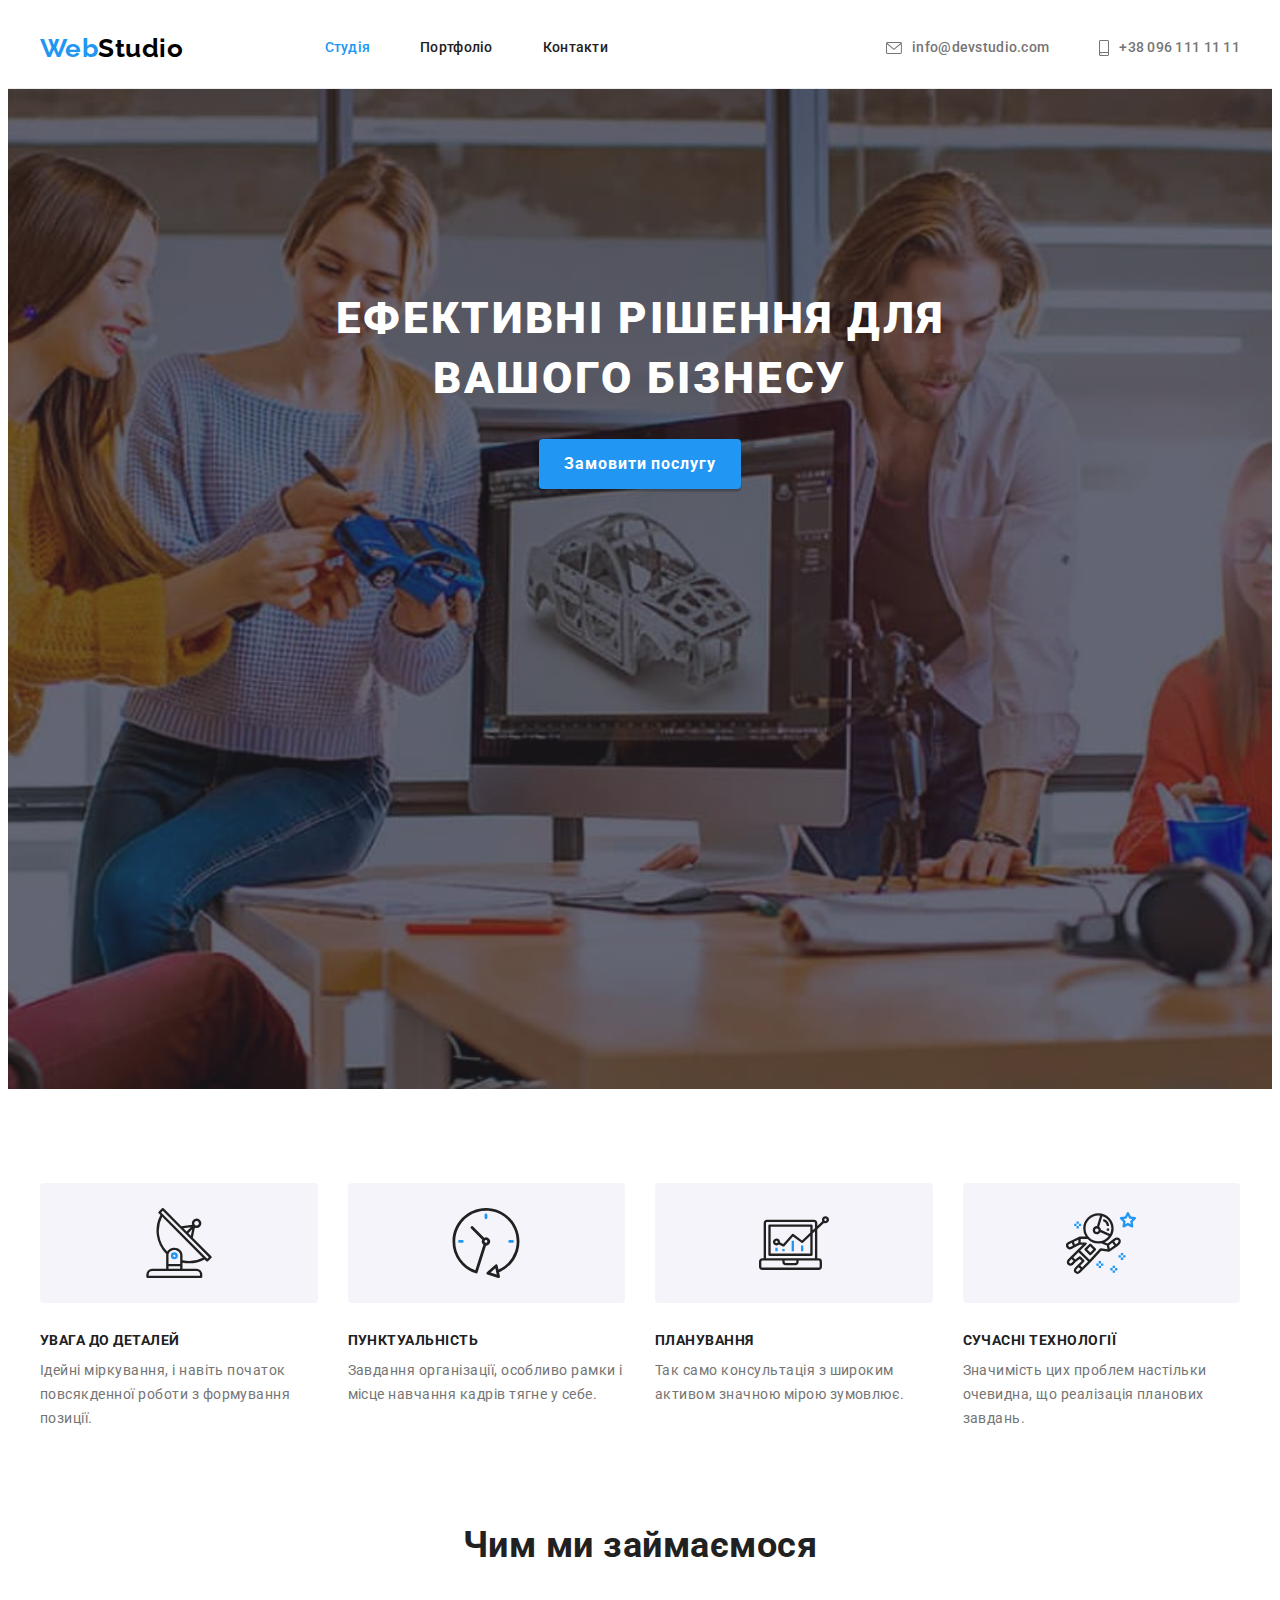
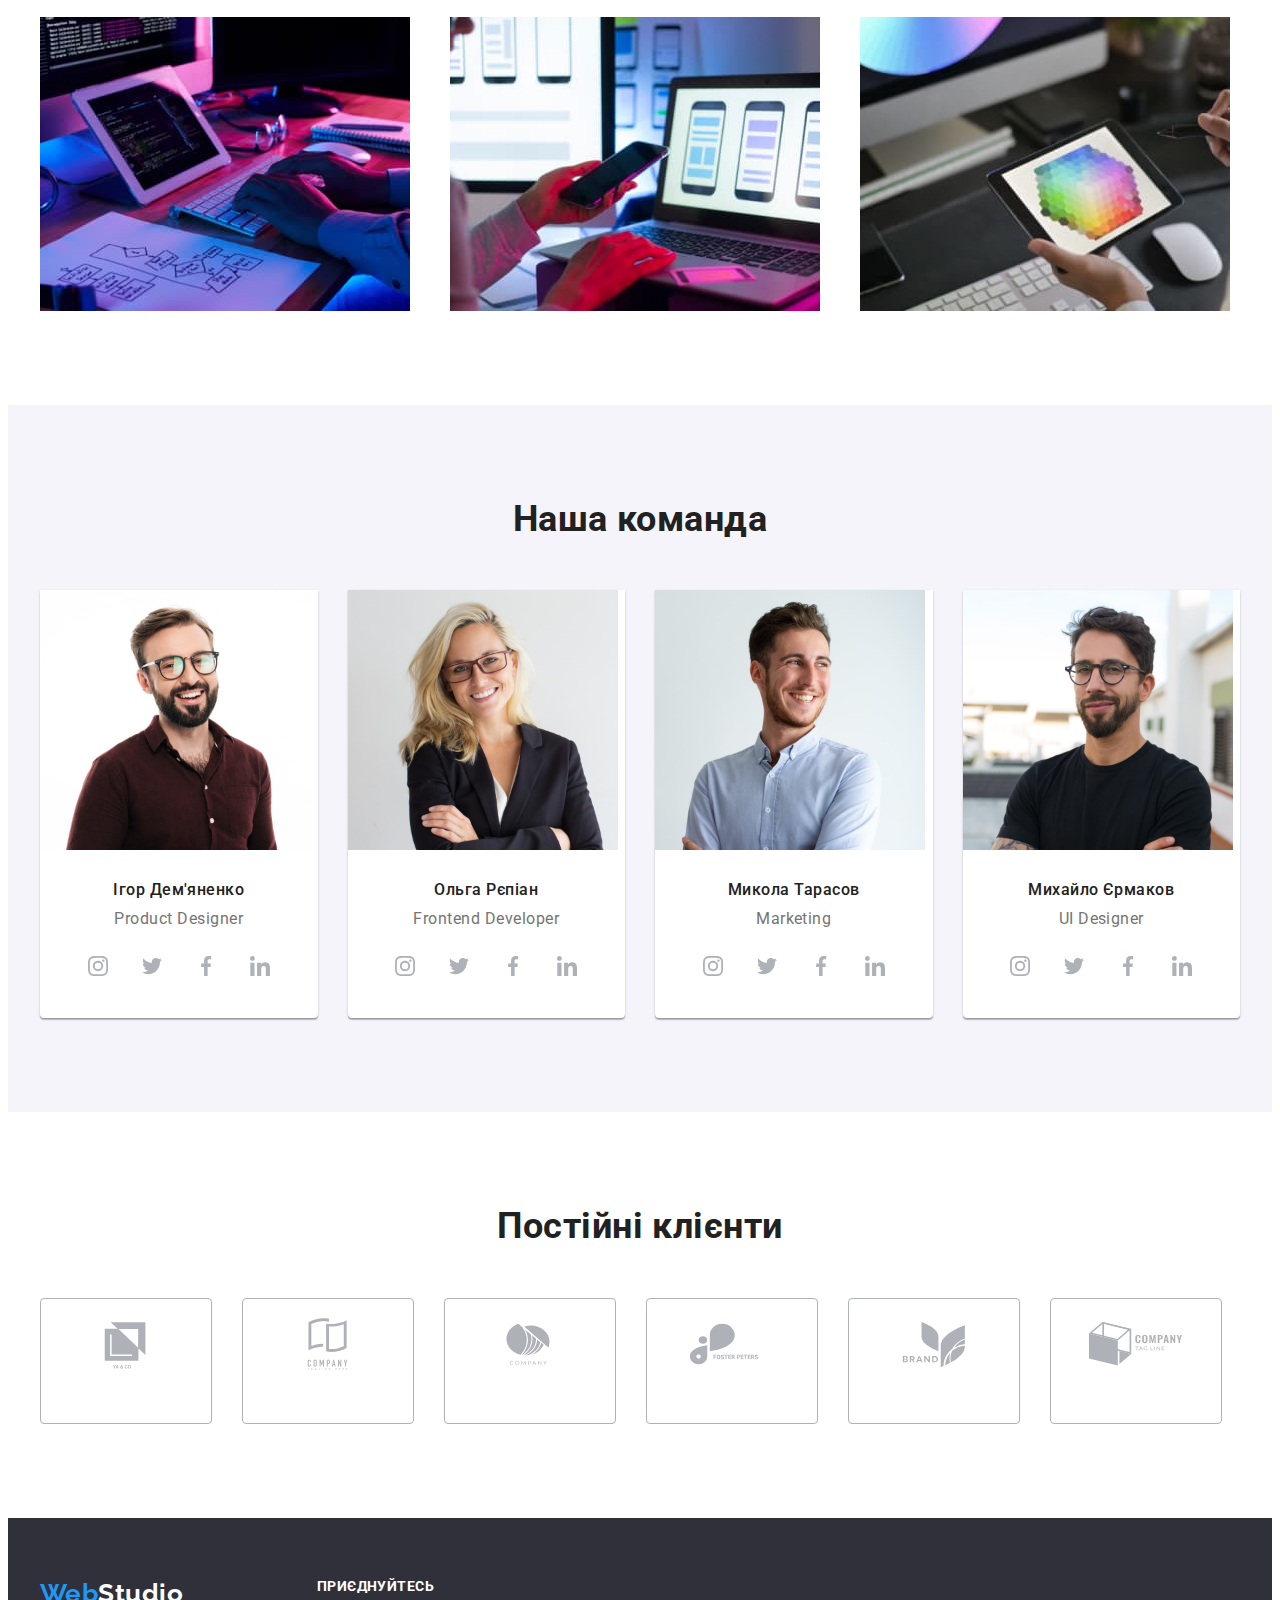
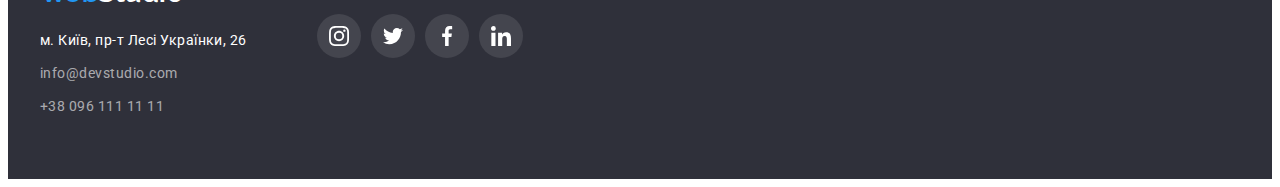
==== commit c4e6bd57: "Fixed" ====
--- a/index.html
+++ b/index.html
@@ -152,37 +152,31 @@
                 <p lang="en" class="text">Product Designer</p>
                 <ul class="social list">
                   <li class="item">
-                    <a href="#">
+                    <a href="#" class="link">
                       <svg class="icon" width="20" height="20">
                         <use href="./images/icons.svg#instagram"></use>
                       </svg>
                     </a>
                   </li>
                   <li class="item">
-                    <a href="#">
-                      <div class="bg-icon">
-                        <svg class="icon" width="20" height="20">
-                          <use href="./images/icons.svg#twitter"></use>
-                        </svg>
-                      </div>
-                    </a>
-                  </li>
-                  <li class="item">
-                    <a href="#">
-                      <div class="bg-icon">
-                        <svg class="icon" width="20" height="20">
-                          <use href="./images/icons.svg#facebook"></use>
-                        </svg>
-                      </div>
-                    </a>
-                  </li>
-                  <li class="item">
-                    <a href="#">
-                      <div class="bg-icon">
-                        <svg class="icon" width="20" height="20">
-                          <use href="./images/icons.svg#linkedin"></use>
-                        </svg>
-                      </div>
+                    <a href="#" class="link">
+                      <svg class="icon" width="20" height="20">
+                        <use href="./images/icons.svg#twitter"></use>
+                      </svg>
+                    </a>
+                  </li>
+                  <li class="item">
+                    <a href="#" class="link">
+                      <svg class="icon" width="20" height="20">
+                        <use href="./images/icons.svg#facebook"></use>
+                      </svg>
+                    </a>
+                  </li>
+                  <li class="item">
+                    <a href="#" class="link">
+                      <svg class="icon" width="20" height="20">
+                        <use href="./images/icons.svg#linkedin"></use>
+                      </svg>
                     </a>
                   </li>
                 </ul>
@@ -201,37 +195,31 @@
                 <p lang="en" class="text">Frontend Developer</p>
                 <ul class="social list">
                   <li class="item">
-                    <a href="#">
+                    <a href="#" class="link" class="link">
                       <svg class="icon" width="20" height="20">
                         <use href="./images/icons.svg#instagram"></use>
                       </svg>
                     </a>
                   </li>
                   <li class="item">
-                    <a href="#">
-                      <div class="bg-icon">
-                        <svg class="icon" width="20" height="20">
-                          <use href="./images/icons.svg#twitter"></use>
-                        </svg>
-                      </div>
-                    </a>
-                  </li>
-                  <li class="item">
-                    <a href="#">
-                      <div class="bg-icon">
-                        <svg class="icon" width="20" height="20">
-                          <use href="./images/icons.svg#facebook"></use>
-                        </svg>
-                      </div>
-                    </a>
-                  </li>
-                  <li class="item">
-                    <a href="#">
-                      <div class="bg-icon">
-                        <svg class="icon" width="20" height="20">
-                          <use href="./images/icons.svg#linkedin"></use>
-                        </svg>
-                      </div>
+                    <a href="#" class="link" class="link">
+                      <svg class="icon" width="20" height="20">
+                        <use href="./images/icons.svg#twitter"></use>
+                      </svg>
+                    </a>
+                  </li>
+                  <li class="item">
+                    <a href="#" class="link" class="link">
+                      <svg class="icon" width="20" height="20">
+                        <use href="./images/icons.svg#facebook"></use>
+                      </svg>
+                    </a>
+                  </li>
+                  <li class="item">
+                    <a href="#" class="link" class="link">
+                      <svg class="icon" width="20" height="20">
+                        <use href="./images/icons.svg#linkedin"></use>
+                      </svg>
                     </a>
                   </li>
                 </ul>
@@ -250,37 +238,31 @@
                 <p lang="en" class="text">Marketing</p>
                 <ul class="social list">
                   <li class="item">
-                    <a href="#">
+                    <a href="#" class="link">
                       <svg class="icon" width="20" height="20">
                         <use href="./images/icons.svg#instagram"></use>
                       </svg>
                     </a>
                   </li>
                   <li class="item">
-                    <a href="#">
-                      <div class="bg-icon">
-                        <svg class="icon" width="20" height="20">
-                          <use href="./images/icons.svg#twitter"></use>
-                        </svg>
-                      </div>
-                    </a>
-                  </li>
-                  <li class="item">
-                    <a href="#">
-                      <div class="bg-icon">
-                        <svg class="icon" width="20" height="20">
-                          <use href="./images/icons.svg#facebook"></use>
-                        </svg>
-                      </div>
-                    </a>
-                  </li>
-                  <li class="item">
-                    <a href="#">
-                      <div class="bg-icon">
-                        <svg class="icon" width="20" height="20">
-                          <use href="./images/icons.svg#linkedin"></use>
-                        </svg>
-                      </div>
+                    <a href="#" class="link">
+                      <svg class="icon" width="20" height="20">
+                        <use href="./images/icons.svg#twitter"></use>
+                      </svg>
+                    </a>
+                  </li>
+                  <li class="item">
+                    <a href="#" class="link">
+                      <svg class="icon" width="20" height="20">
+                        <use href="./images/icons.svg#facebook"></use>
+                      </svg>
+                    </a>
+                  </li>
+                  <li class="item">
+                    <a href="#" class="link">
+                      <svg class="icon" width="20" height="20">
+                        <use href="./images/icons.svg#linkedin"></use>
+                      </svg>
                     </a>
                   </li>
                 </ul>
@@ -299,37 +281,31 @@
                 <p lang="en" class="text">UI Designer</p>
                 <ul class="social list">
                   <li class="item">
-                    <a href="#">
+                    <a href="#" class="link">
                       <svg class="icon" width="20" height="20">
                         <use href="./images/icons.svg#instagram"></use>
                       </svg>
                     </a>
                   </li>
                   <li class="item">
-                    <a href="#">
-                      <div class="bg-icon">
-                        <svg class="icon" width="20" height="20">
-                          <use href="./images/icons.svg#twitter"></use>
-                        </svg>
-                      </div>
-                    </a>
-                  </li>
-                  <li class="item">
-                    <a href="#">
-                      <div class="bg-icon">
-                        <svg class="icon" width="20" height="20">
-                          <use href="./images/icons.svg#facebook"></use>
-                        </svg>
-                      </div>
-                    </a>
-                  </li>
-                  <li class="item">
-                    <a href="#">
-                      <div class="bg-icon">
-                        <svg class="icon" width="20" height="20">
-                          <use href="./images/icons.svg#linkedin"></use>
-                        </svg>
-                      </div>
+                    <a href="#" class="link">
+                      <svg class="icon" width="20" height="20">
+                        <use href="./images/icons.svg#twitter"></use>
+                      </svg>
+                    </a>
+                  </li>
+                  <li class="item">
+                    <a href="#" class="link">
+                      <svg class="icon" width="20" height="20">
+                        <use href="./images/icons.svg#facebook"></use>
+                      </svg>
+                    </a>
+                  </li>
+                  <li class="item">
+                    <a href="#" class="link">
+                      <svg class="icon" width="20" height="20">
+                        <use href="./images/icons.svg#linkedin"></use>
+                      </svg>
                     </a>
                   </li>
                 </ul>
@@ -343,42 +319,42 @@
           <h2 class="section-title">Постійні клієнти</h2>
           <ul class="clients-list list">
             <li class="item">
-              <a href="#">
+              <a href="#" class="link">
                 <svg class="icon" width="106" height="60">
                   <use href="./images/icons.svg#client-1"></use>
                 </svg>
               </a>
             </li>
             <li class="item">
-              <a href="#">
+              <a href="#" class="link">
                 <svg class="icon" width="106" height="60">
                   <use href="./images/icons.svg#client-2"></use>
                 </svg>
               </a>
             </li>
             <li class="item">
-              <a href="#">
+              <a href="#" class="link">
                 <svg class="icon" width="106" height="60">
                   <use href="./images/icons.svg#client-3"></use>
                 </svg>
               </a>
             </li>
             <li class="item">
-              <a href="#">
+              <a href="#" class="link">
                 <svg class="icon" width="106" height="60">
                   <use href="./images/icons.svg#client-4"></use>
                 </svg>
               </a>
             </li>
             <li class="item">
-              <a href="#">
+              <a href="#" class="link">
                 <svg class="icon" width="106" height="60">
                   <use href="./images/icons.svg#client-5"></use>
                 </svg>
               </a>
             </li>
             <li class="item">
-              <a href="#">
+              <a href="#" class="link">
                 <svg class="icon" width="106" height="60">
                   <use href="./images/icons.svg#client-6"></use>
                 </svg>
@@ -410,28 +386,28 @@
           <p class="title">приєднуйтесь</p>
           <ul class="footer-social-list list">
             <li class="item">
-              <a href="#">
+              <a href="#" class="link">
                 <svg class="icon" width="20" height="20">
                   <use href="./images/icons.svg#instagram"></use>
                 </svg>
               </a>
             </li>
             <li class="item">
-              <a href="#">
+              <a href="#" class="link">
                 <svg class="icon" width="20" height="20">
                   <use href="./images/icons.svg#twitter"></use>
                 </svg>
               </a>
             </li>
             <li class="item">
-              <a href="#">
+              <a href="#" class="link">
                 <svg class="icon" width="20" height="20">
                   <use href="./images/icons.svg#facebook"></use>
                 </svg>
               </a>
             </li>
             <li class="item">
-              <a href="#">
+              <a href="#" class="link">
                 <svg class="icon" width="20" height="20">
                   <use href="./images/icons.svg#linkedin"></use>
                 </svg>
--- a/css/styles.css
+++ b/css/styles.css
@@ -46,7 +46,7 @@
   margin: -1px;
 }
 
-/* Sections */
+/* --------------- SECTION --------------- */
 
 .section {
   padding-top: 94px;
@@ -61,7 +61,7 @@
   text-align: center;
 }
 
-/* Header */
+/* --------------- HEADER --------------- */
 
 .header {
   border-bottom: 1px solid #ECECEC;
@@ -75,7 +75,6 @@
   display: flex;
   justify-content: space-between;
   align-items: center;
-  /* margin-right: 32px; */
   flex-basis: 50%;
 }
 .logo {
@@ -105,7 +104,6 @@
   display: block;
   padding-top: 32px;
   padding-bottom: 32px;
-
   color: var(--primary-text-color);
   font-weight: 500;
   font-size: 14px;
@@ -131,8 +129,8 @@
   padding-top: 32px;
   padding-bottom: 32px;
   align-items: center;
-
   color: var(--title-text-color);
+  fill: var(--title-text-color);
   font-weight: 500;
   font-size: 14px;
   line-height: 1.14;
@@ -142,17 +140,13 @@
 .contacts .link:hover,
 .contacts .link:focus {
   color: var(--accent-color);
-}
-.icon {
+  fill: var(--accent-color);
+}
+.contacts .icon {
   margin-right: 10px;
-  fill: var(--title-text-color);
-}
-.link .icon:hover,
-.link .icon:focus {
-  fill: var(--accent-color);
-}
-
-/* Hero */
+}
+
+/* --------------- HERO --------------- */
 
 .hero {
   max-width: 1600px;
@@ -180,7 +174,7 @@
   text-transform: uppercase;
 }
 
-/* Features */
+/* --------------- FEATURES --------------- */
 
 .section-features {
   padding-bottom: 0;
@@ -206,7 +200,6 @@
 }
 .features .icon {
   display: inline-block;
-  margin-right: 0;
 }
 .features .title {
   margin-bottom: 10px;
@@ -221,7 +214,7 @@
   line-height: 1.71;
 }
 
-/* Work */
+/* --------------- WORK --------------- */
 
 .work {
   display: flex;
@@ -238,7 +231,7 @@
 }
 
 
-/* Command */
+/* --------------- COMMAND --------------- */
 
 .command {
   background-color: var(--button-color);
@@ -281,64 +274,61 @@
   justify-content: center;
 }
 .social>.item {
+  margin-right: 10px;
+}
+.social>.item:nth-child(4n) {
+  margin-right: 0;
+}
+.social .link {
   display: flex;
   justify-content: center;
   align-items: center;
   width: 44px;
   height: 44px;
-  margin-right: 10px;
-}
-.social>.item:nth-child(4n) {
-  margin-right: 0;
-}
-.social>.item:hover,
-.social>.item:focus {
+  color: var(--icon-color);
+}
+.social .link:hover,
+.social .link:focus {
+  border-radius: 75px;
+  color: var(--white-color);
   background-color: var(--accent-color);
-  border-radius: 75px;
-  cursor: pointer;
 }
 .social .icon {
-  fill: var(--icon-color);
-  margin: 0;
-}
-.social .icon:hover,
-.social .icon:focus {
-  fill: var(--white-color);
-}
-
-/* Clients */
+  fill: currentColor;
+}
+
+/* --------------- CLIENTS --------------- */
 
 .clients-list {
   display: flex;
 }
 .clients-list>.item {
+  margin-right: 30px;
+}
+.clients-list>.item:nth-child(6n) {
+  margin-right: 0;
+}
+.clients-list .link {
   display: flex;
   justify-content: center;
   padding-top: 16px;
   padding-bottom: 16px;
-  margin-right: 30px;
   width: 170px;
   height: 92px;
   border: 1px solid var(--icon-color);
   border-radius: 4px;
-}
-.clients-list>.item:nth-child(6n) {
-  margin-right: 0;
-}
-.clients-list>.item:hover,
-.clients-list>.item:focus {
+  color: var(--icon-color);
+}
+.clients-list .link:hover,
+.clients-list .link:focus {
+  color: var(--accent-color);
   border-color: var(--accent-color);
-  cursor: pointer;
 }
 .clients-list .icon {
-  fill: var(--icon-color);
-}
-.clients-list .icon:hover,
-.clients-list .icon:focus {
-  fill: var(--accent-color);
-}
-
-/* Footer */
+  fill: currentColor;
+}
+
+/* --------------- FOOTER --------------- */
 
 .footer {
   padding-top: 60px;
@@ -392,29 +382,29 @@
   display: flex;
 }
 .footer-social-list>.item {
+  margin-right: 10px;
+}
+.footer-social-list>.item:nth-child(4n) {
+  margin-right: 0;
+}
+.footer-social-list .link {
   display: flex;
   justify-content: center;
   align-items: center;
   width: 44px;
   height: 44px;
-  margin-right: 10px;
   background-color: rgba(255, 255, 255, 0.1);
   border-radius: 75px;
 }
-.footer-social-list>.item:nth-child(4n) {
-  margin-right: 0;
-}
-.footer-social-list>.item:hover,
-.footer-social-list>.item:focus {
+.footer-social-list .link:hover,
+.footer-social-list .link:focus {
   background-color: var(--accent-color);
-  cursor: pointer;
 }
 .footer-social-list .icon {
-  margin: 0;
   fill: var(--white-color);
 }
 
-/* Button */
+/* --------------- BUTTON --------------- */
 
 .button {
   font-family: inherit;
@@ -459,7 +449,7 @@
   background-color: #188CE8;
 }
 
-/* Filter */
+/* --------------- FILTER --------------- */
 
 .filter {
   display: flex;
@@ -486,6 +476,10 @@
 }
 .project>.item:nth-last-child(-n + 3) {
   margin-bottom: 0;
+}
+.project>.item:hover,
+.project>.item:focus {
+  box-shadow: 0px 1px 1px rgba(0, 0, 0, 0.12), 0px 4px 4px rgba(0, 0, 0, 0.06), 1px 4px 6px rgba(0, 0, 0, 0.16);
 }
 .project .link {
   text-decoration: none;
@@ -498,7 +492,6 @@
   border-right: 1px solid #eeeeee;
   border-bottom: 1px solid #eeeeee;
   border-left: 1px solid #eeeeee;
-  /* border: 1px solid #EEEEEE; */
 }
 .project .title {
   margin-bottom: 4px;
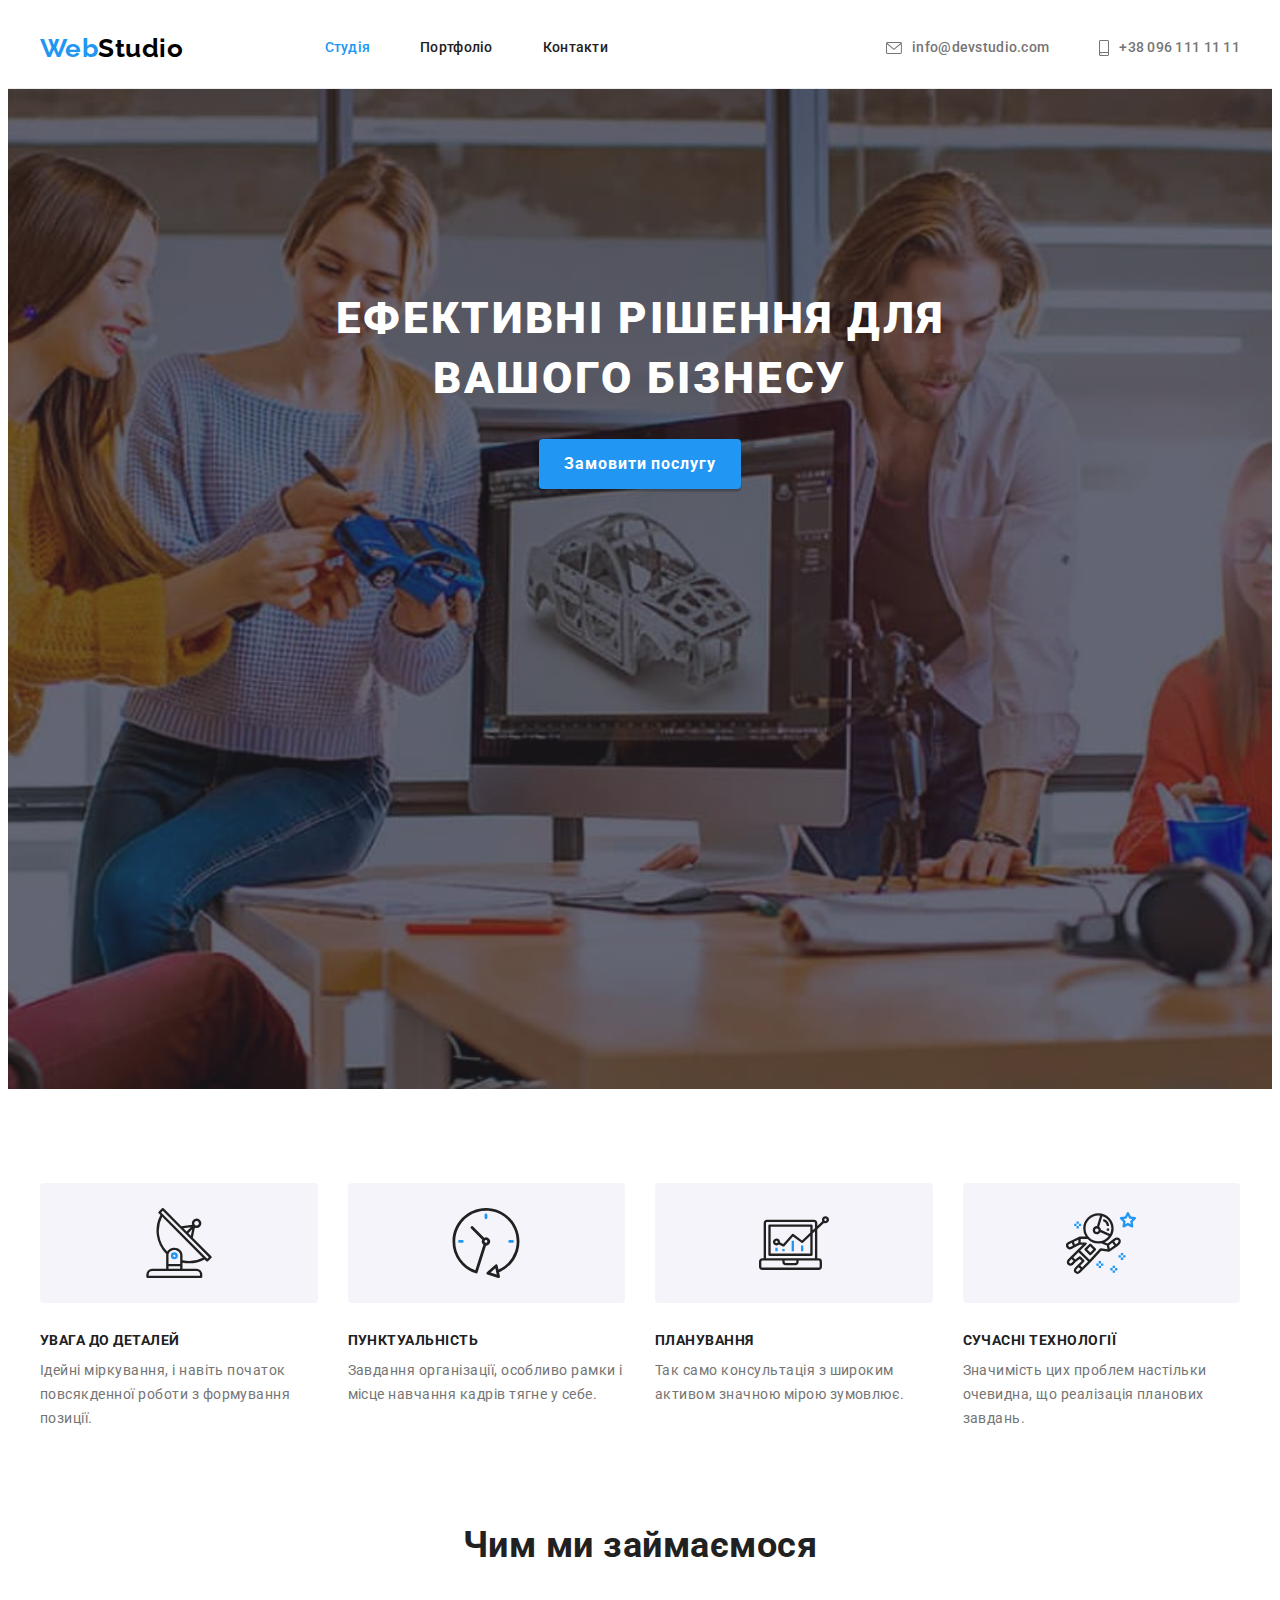
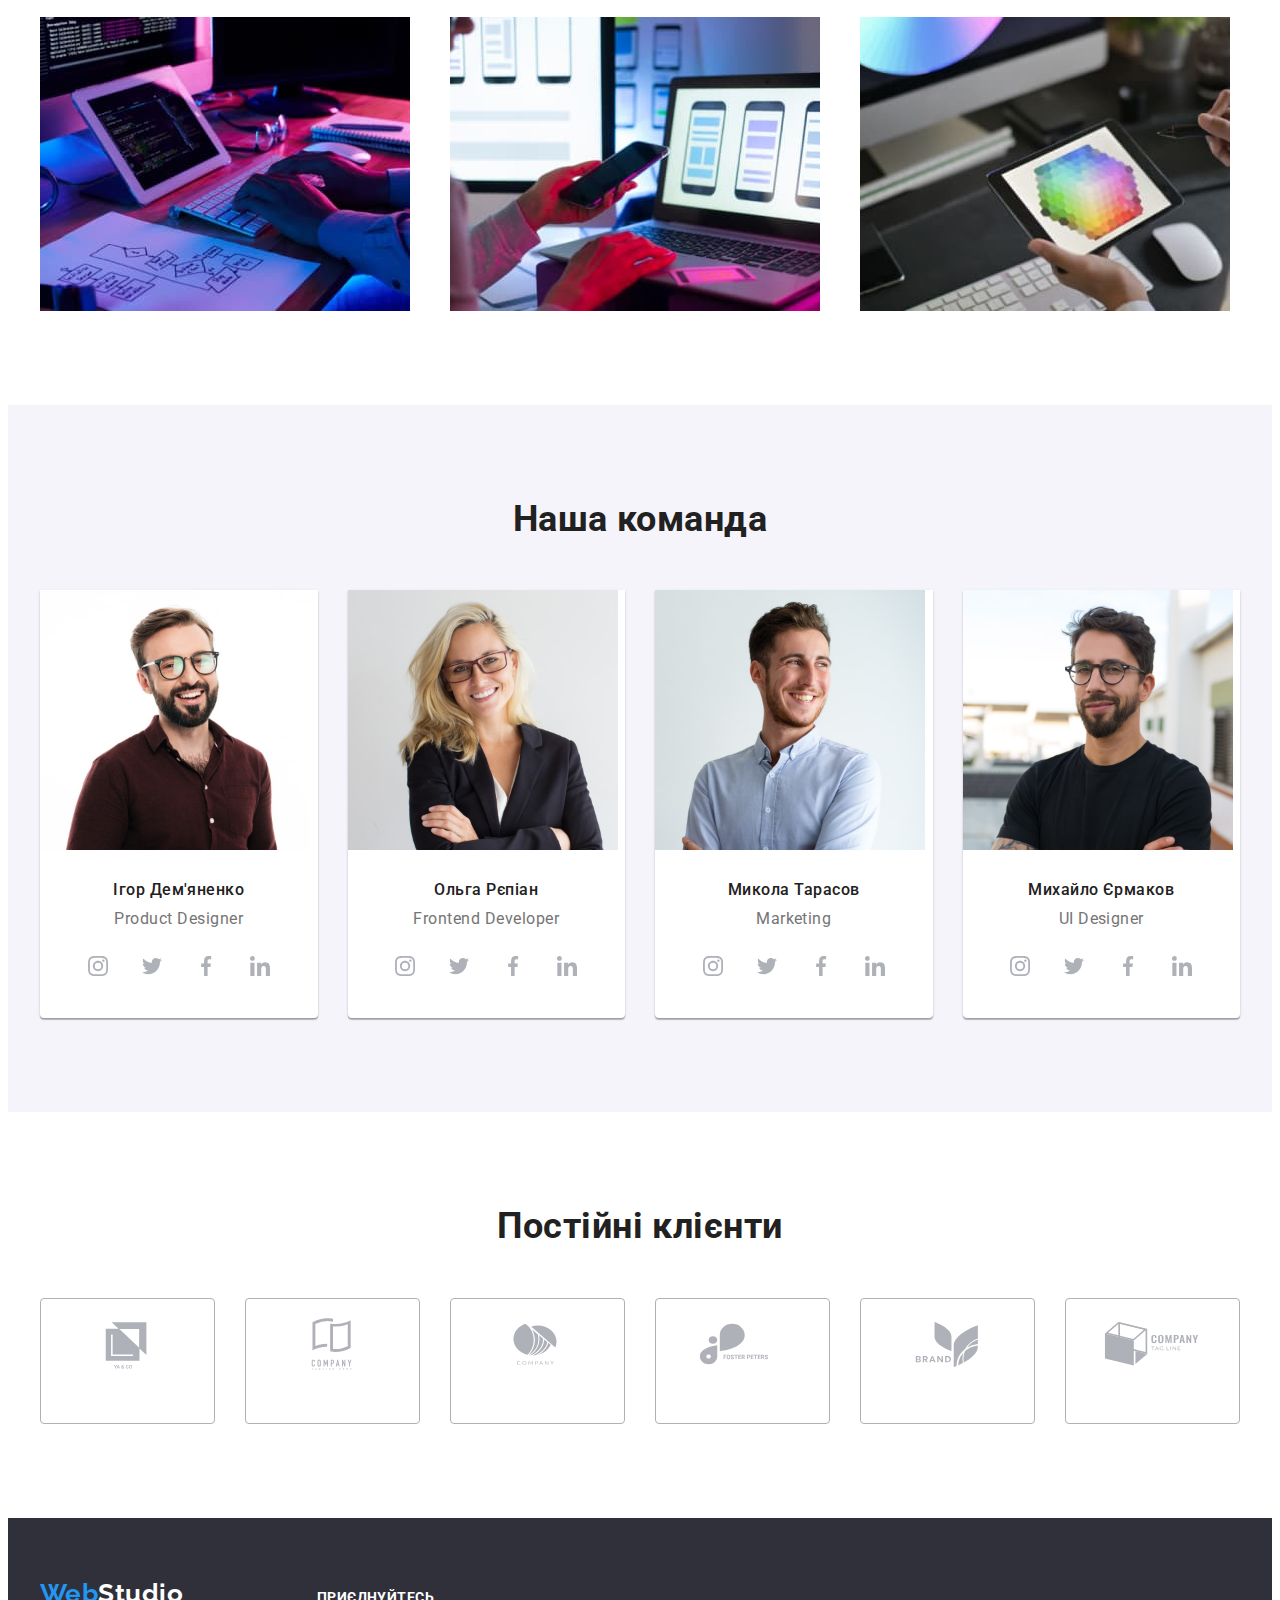
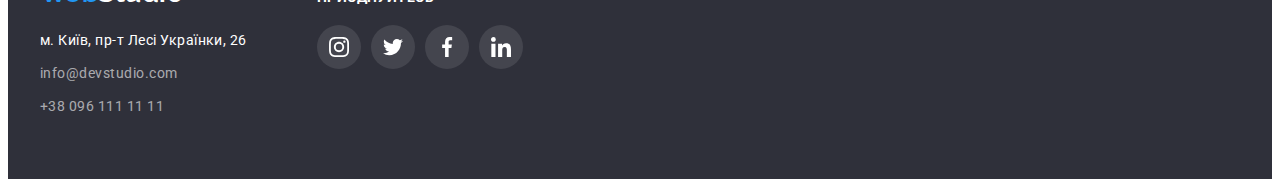
==== commit 95588baf: "fixed  <br>" ====
--- a/index.html
+++ b/index.html
@@ -35,21 +35,23 @@
           <li class="item">
             <a href="mailto:info@devstudio.com" class="link">
               <svg class="icon" width="16" height="12">
-                <use href="./images/icons.svg#envelope"></use>
-              </svg>info@devstudio.com</a>
+                <use href="./images/icons.svg#envelope"></use></svg
+              >info@devstudio.com
+            </a>
           </li>
           <li class="item">
             <a href="tel:+380961111111" class="link">
               <svg class="icon" width="10" height="16">
-                <use href="./images/icons.svg#smartphone"></use>
-              </svg>+38 096 111 11 11</a>
+                <use href="./images/icons.svg#smartphone"></use></svg
+              >+38 096 111 11 11
+            </a>
           </li>
         </ul>
       </div>
     </header>
     <main>
       <section class="hero">
-        <h1 class="hero-title">Ефективні рішення для</br>вашого бізнесу</h1>
+        <h1 class="hero-title">Ефективні рішення для<br />вашого бізнесу</h1>
         <button type="button" class="button primary hero-btn">Замовити послугу</button>
       </section>
       <section class="section section-features">
--- a/css/styles.css
+++ b/css/styles.css
@@ -303,6 +303,7 @@
   display: flex;
 }
 .clients-list>.item {
+  flex-basis: calc((100% - 150px) / 6);
   margin-right: 30px;
 }
 .clients-list>.item:nth-child(6n) {
@@ -313,7 +314,6 @@
   justify-content: center;
   padding-top: 16px;
   padding-bottom: 16px;
-  width: 170px;
   height: 92px;
   border: 1px solid var(--icon-color);
   border-radius: 4px;
@@ -337,6 +337,7 @@
 }
 .footer>.container {
   display: flex;
+  align-items: baseline;
 }
 .footer .logo {
   display: inline-block;
@@ -477,12 +478,13 @@
 .project>.item:nth-last-child(-n + 3) {
   margin-bottom: 0;
 }
-.project>.item:hover,
-.project>.item:focus {
+.project .link {
+  display: block;
+  text-decoration: none;
+}
+.project .link:hover,
+.project .link:focus {
   box-shadow: 0px 1px 1px rgba(0, 0, 0, 0.12), 0px 4px 4px rgba(0, 0, 0, 0.06), 1px 4px 6px rgba(0, 0, 0, 0.16);
-}
-.project .link {
-  text-decoration: none;
 }
 .project .picture {
   display: block;
